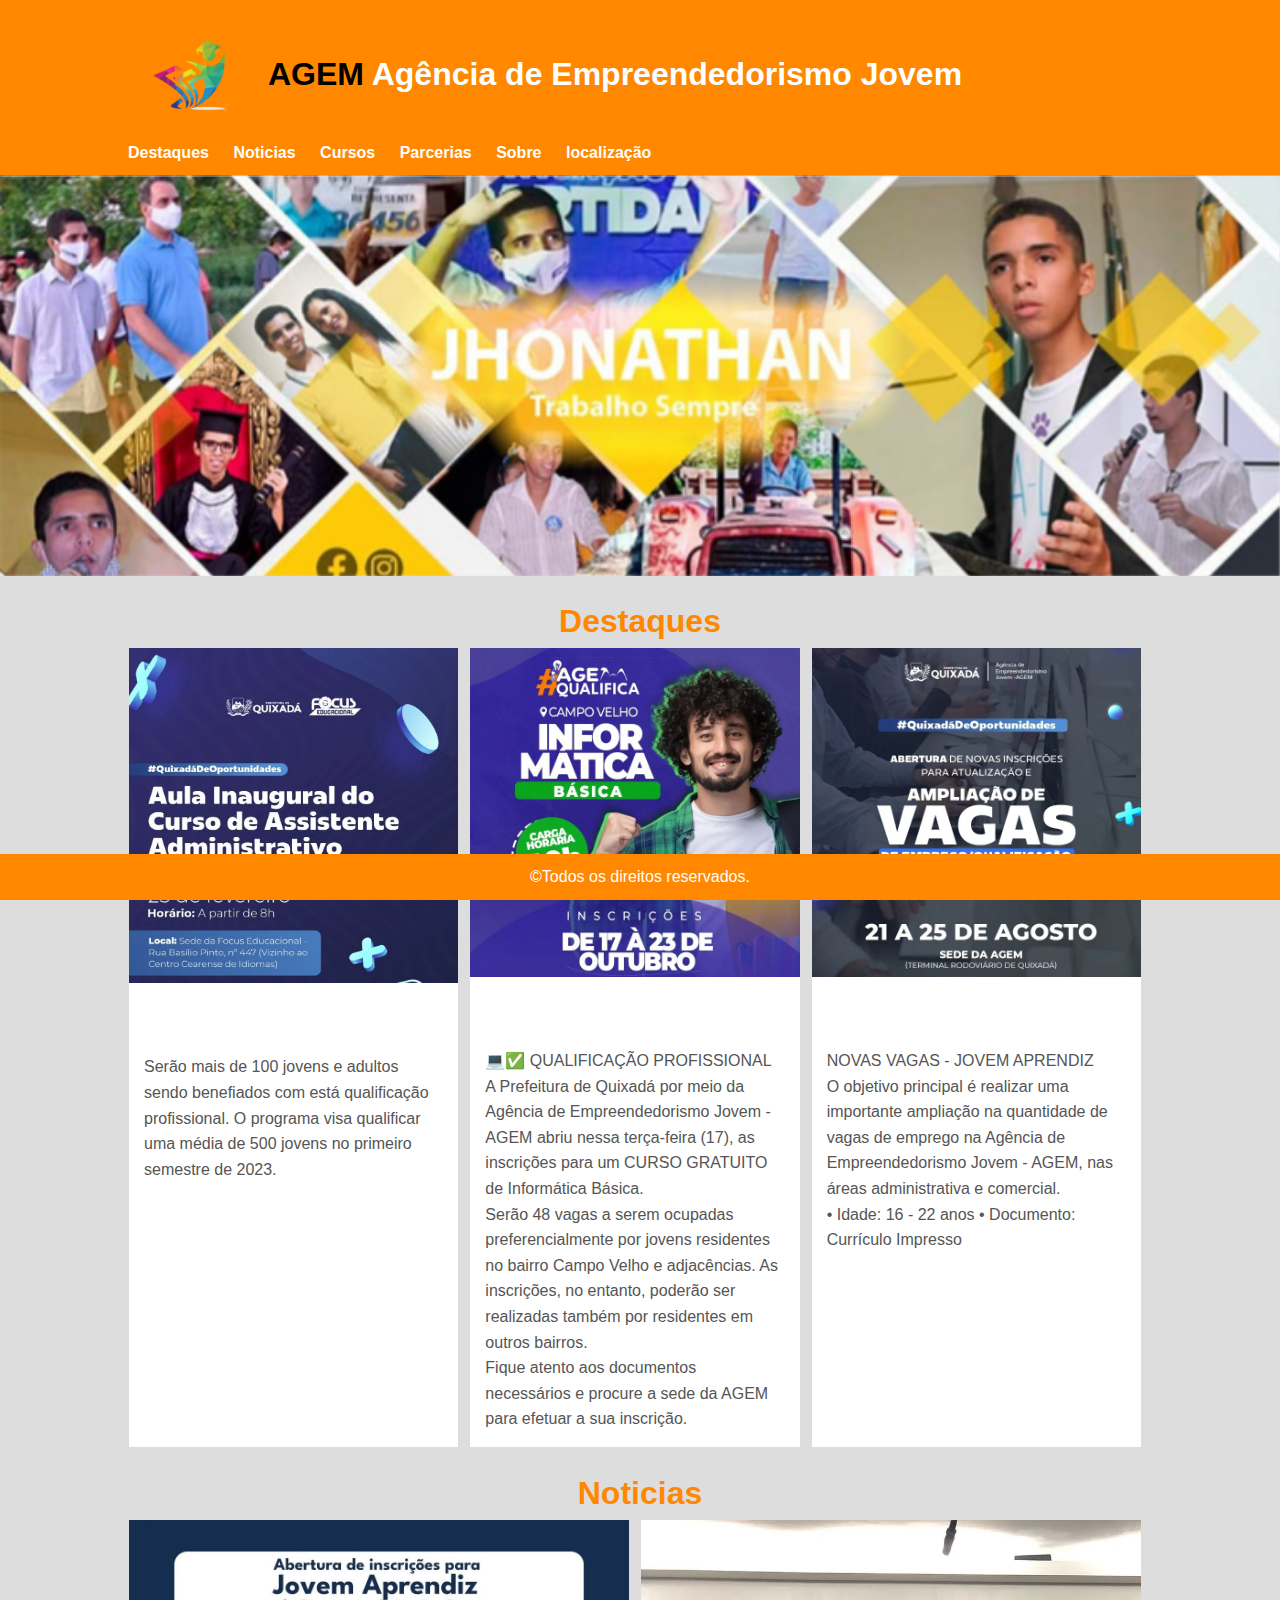
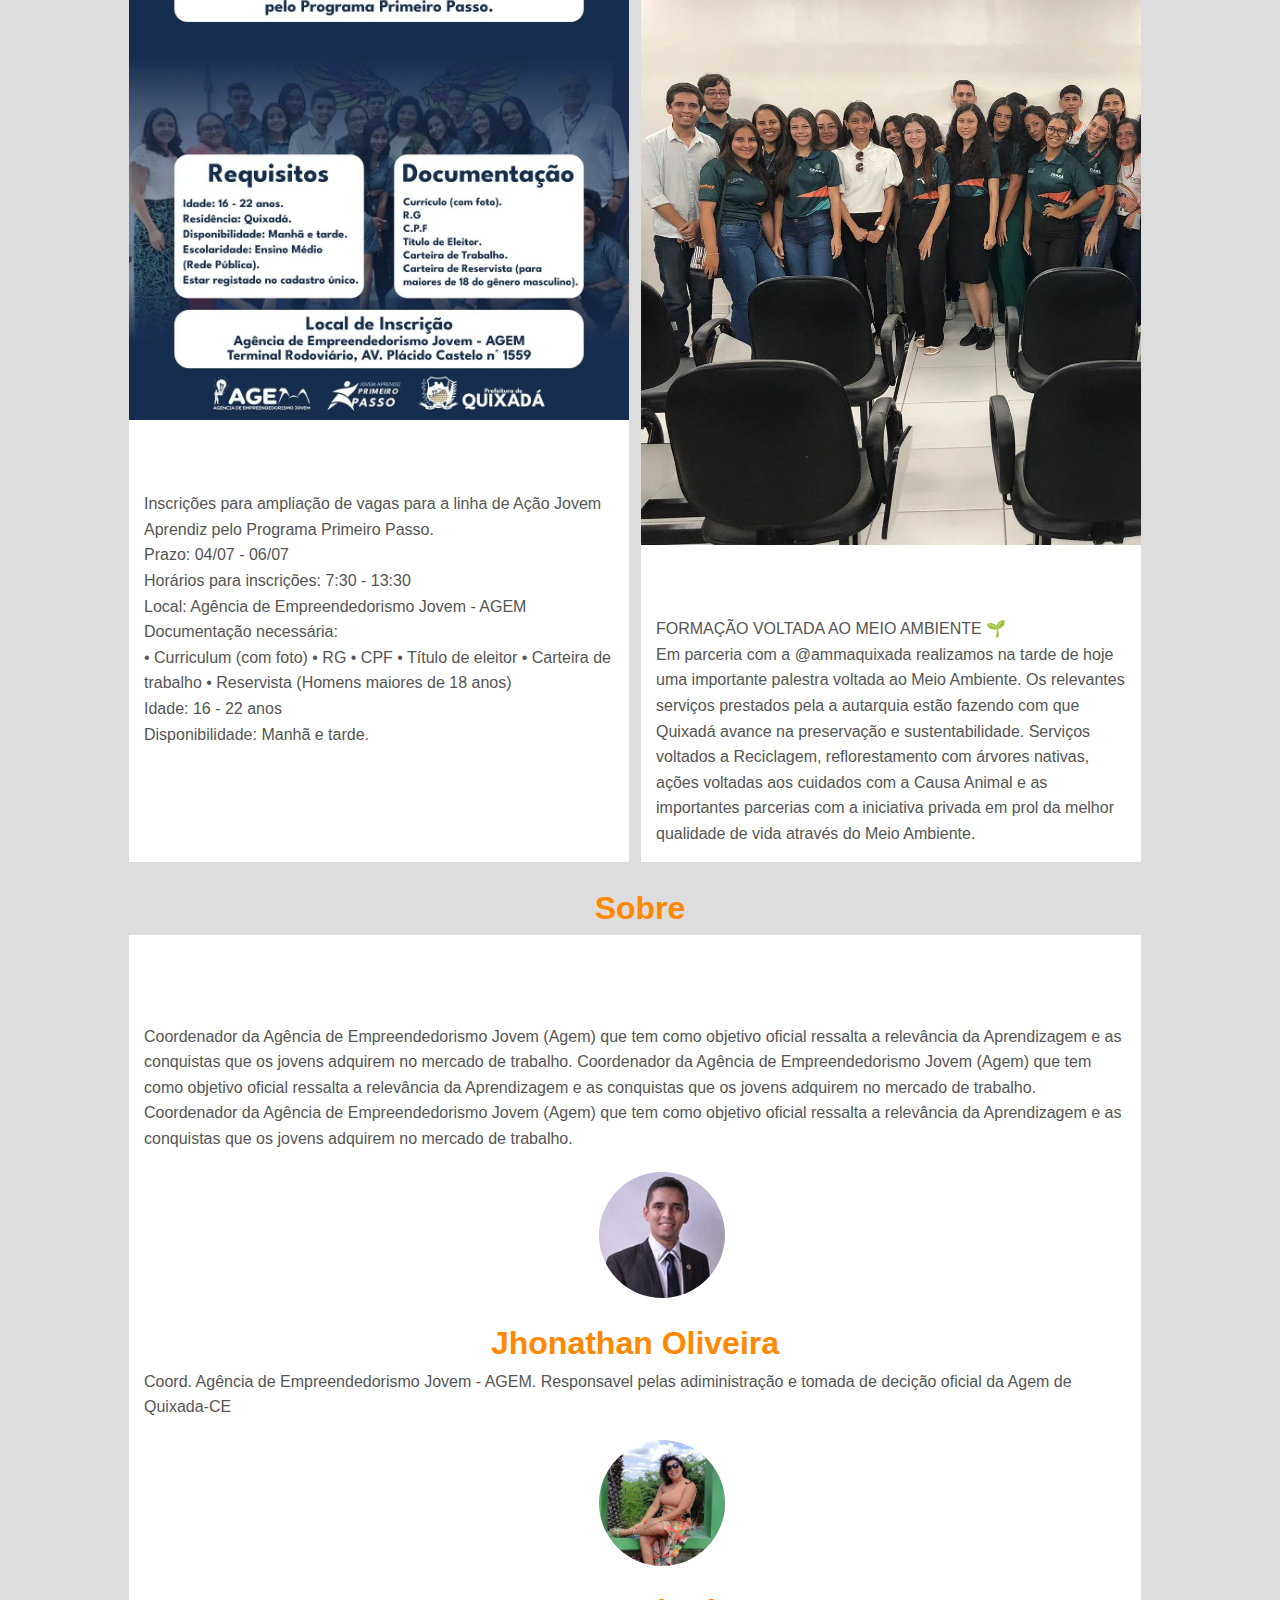
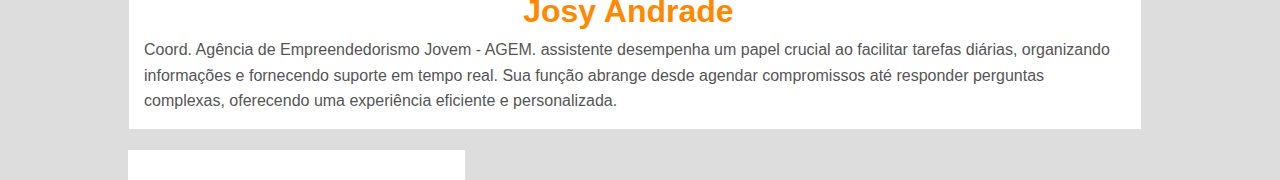
==== index.html @ a33ea531 "atualizando" ====
<!DOCTYPE html>
<html lang="pt-br">
  <head>
    <meta charset="UTF-8" />
    <meta name="viewport" content="width=device-width, initial-scale=1.0" />
    <link rel="stylesheet" href="./css/style.css" />
    <link
      rel="stylesheet"
      href="https://unpkg.com/swiper/swiper-bundle.min.css"
    />
    <title>AGEM Agência de Empreendedorismo Jovem</title>
  </head>
  <body>
    <header>
      <div class="container">
        <div class="logo">
          <img src="./img/logo.png" alt="Notícias Today Logo" />
          <h1><span>AGEM</span> Agência de Empreendedorismo Jovem</h1>
        </div>
        <nav>
          <ul>
            <li class="nav__item">
              <a href="#destaque" class="nav__link">Destaques</a>
            </li>
            <li><a href="#Noticias">Noticias</a></li>
            <li><a href="./cursos.html">Cursos</a></li>
            <li><a href="./parcerias.html">Parcerias</a></li>
            <li><a href="#sobre">Sobre</a></li>
            <li><a href="#">localização</a></li>
          </ul>
        </nav>
      </div>
    </header>

    <div class="swiper-container">
      <div class="swiper-wrapper">
        <div class="swiper-slide">
        <a href="#" ><img src="./img/slide1.png" alt="Slide 1" /> </a>
          <div class="slide-caption">
  
          </div>
        </div>
        <div class="swiper-slide">
          <a href="#" ><img src="./img/slide2.png" alt="Slide 2" /> </a>
          <div class="slide-caption">
      
          </div>
        </div>
        <div class="swiper-slide">
          <a href="#" ><img src="./img/slide3.png" alt="Slide 3" /> </a>
          <div class="slide-caption">
          
          </div>
        </div>
      </div>
      <!-- Adicione a navegação do Swiper -->
    </div>

    <div class="container">
      <h1 id="destaque" class="principal">Destaques</h1>
      <section id="main-content">
    
        <article  class="more-news">
          <a href="#"> <img src="./img/destaque.jfif" alt="More News 1" /></a>
          <div class="text">
            <h2>Mais Notícias 1</h2>
            <p> Serão mais de 100 jovens e adultos sendo benefiados com está qualificação profissional.
              O programa visa qualificar uma média de 500 jovens no primeiro semestre de 2023.

            </p>
          </div>
        </article>

        <article class="more-news">
          <a href="#">  <img src="./img/destaque2.jfif" alt="More News 2" /></a>
          <div class="text">
            <h2>Mais Notícias 2</h2>
            <p>💻✅ QUALIFICAÇÃO PROFISSIONAL
              <br>
              A Prefeitura de Quixadá por meio da Agência de Empreendedorismo Jovem - AGEM abriu nessa terça-feira (17), as inscrições para um CURSO GRATUITO de Informática Básica.
              <br>
              Serão 48 vagas a serem ocupadas preferencialmente por jovens residentes no bairro Campo Velho e adjacências. As inscrições, no entanto, poderão ser realizadas também por residentes em outros bairros.
              <br>
              Fique atento aos documentos necessários e procure a sede da AGEM para efetuar a sua inscrição.
          </div>
        </article>

        <article  class="more-news">
          <img src="./img/destaque3.jfif" alt="More News 1" />
          <div class="text">
            <h2>Mais Notícias 3</h2>
            <p>NOVAS VAGAS - JOVEM APRENDIZ
              <br>
              O objetivo principal é realizar uma importante ampliação na quantidade de vagas de emprego na Agência de Empreendedorismo Jovem - AGEM, nas áreas administrativa e comercial.
              <br>
              • Idade: 16 - 22 anos
              • Documento: Currículo Impresso
            </p>
          </div>
        </article>

      </section>

      <h1 id="Noticias" class="principal">Noticias</h1>
      <section id="main-content">
  
        <article  class="more-news">
          <a href="#"> <img src="./img/noticia1.jfif" alt="More News 1" /></a>
          <div class="text">
            <h2>Mais Notícias 1</h2>
            <p>
              Inscrições para ampliação de vagas para a linha de Ação Jovem Aprendiz pelo Programa Primeiro Passo.
              <br>
Prazo: 04/07 - 06/07
<br>
Horários para inscrições: 7:30 - 13:30
<br>
Local: Agência de Empreendedorismo Jovem - AGEM
<br>
Documentação necessária:
<br>
• Curriculum (com foto)
• RG
• CPF
• Título de eleitor
• Carteira de trabalho
• Reservista (Homens maiores de 18 anos)
<br>
Idade: 16 - 22 anos
<br>
Disponibilidade: Manhã e tarde.
            </p>
          </div>
        </article>

        <article  class="more-news">
          <a href="#"> <img src="./img/noticia2.jfif" alt="More News 1" /></a>
          <div class="text">
            <h2>Mais Notícias 1</h2>
            <p>
              FORMAÇÃO VOLTADA AO MEIO AMBIENTE 🌱
<br>
Em parceria com a @ammaquixada realizamos na tarde de hoje uma importante palestra voltada ao Meio Ambiente.
Os relevantes serviços prestados pela a autarquia estão fazendo com que Quixadá avance na preservação e sustentabilidade.
Serviços voltados a Reciclagem, reflorestamento com árvores nativas, <br>
ações voltadas aos cuidados com a Causa Animal e as importantes parcerias com a iniciativa 
privada em prol da melhor qualidade de vida através do Meio Ambiente.
            </p>
          </div>
        </article>

        </section>

        <h1 id="sobre" class="principal">Sobre</h1>
      
      <section id="main-content">
  
        <article  class="more-news">
          <a href=""> <img src="" alt="" /></a>
          <div class="text">
            <h2>Mais Notícias 1</h2>
            <p>
              Coordenador da Agência de Empreendedorismo Jovem (Agem) que tem como objetivo
              oficial ressalta a relevância da Aprendizagem e as conquistas que os jovens adquirem no mercado de trabalho. Coordenador da Agência de Empreendedorismo Jovem (Agem) que tem como objetivo
              oficial ressalta a relevância da Aprendizagem e as conquistas que os jovens adquirem no mercado de trabalho. Coordenador da Agência de Empreendedorismo Jovem (Agem) que tem como objetivo
              oficial ressalta a relevância da Aprendizagem e as conquistas que os jovens adquirem no mercado de trabalho.
            </p>
              <div class="perfil-foto-wrap">
                <div class="perfil-foto">
                  <img src="./img/funcionario.jpg" alt="Foto de perfil"/>
                  <h1 id="sobre" class="sobre nome">Jhonathan Oliveira</h1>
                  <p class="p"> Coord. Agência de Empreendedorismo Jovem - AGEM. Responsavel pelas adiministração e 
                    tomada de decição oficial da Agem de Quixada-CE
                  </p>
                    
                  <div class="perfil-foto-wrap">
                    <div class="perfil-foto">
                      <img src="./img/funcionario2.jpg" alt="Foto de perfil"/>
                      <h1 id="sobre" class="sobre nome">Josy Andrade</h1>
                      <p class="p"> 
                        Coord. Agência de Empreendedorismo Jovem - AGEM. assistente desempenha um papel crucial ao facilitar tarefas diárias, organizando informações e 
                        fornecendo suporte em tempo real. 
                        Sua função abrange desde agendar compromissos até responder perguntas complexas, oferecendo uma experiência 
                        eficiente e personalizada. 
                      </p>
                  <span class="online"></span>
                </div>
                <div class="perfil-notificacao">
                  <span class="icone icone-notificacao"></span>
                </div>
              </div>
            
          </div>
        </article>

        </section>
        
      <aside class="sidebar">
      </aside>
    </div>

    <footer>
      <div class="container">
        <p>&copy;Todos os direitos reservados.</span></p>
      </div>
    </footer>

    <script src="https://unpkg.com/swiper/swiper-bundle.min.js"></script>
    <script src="./js/script.js"></script>
  </body>
</html>
---- css/style.css ----
* {
    margin: 0;
    padding: 0;
}

body {
    overflow: visible;
    overflow-x: hidden;
    position: static;
    font-family: "Sans-serif", sans-serif;
    font-size: 16px;
    line-height: 1.6;
    color: #ffffff;  
    background-color: #dddddd;
}

.container {
    width: 80%;
    margin: 0 auto;
    transition: 1s;
}

header {
    position: static;
    background-color: #ff8800;
    color: #ffffff;
    padding: 10px 0;
    transition: 1s;
}

.logo {
    display: flex;
    align-items: center;
}

.logo img {
    height: 130px;
    margin-right: 10px;
}

span{
    color: #000000;
}

.nav__link{
    transition: 1s;
}

nav ul {
    list-style-type: none;
    margin: 0;
    padding: 0;
    cursor: pointer;
}

nav ul li {
    display: inline;
    margin-right: 20px;
}

nav a {
    color: #ffffff;
    text-decoration: none;
    font-weight: bold;
}

.swiper-container {
    width: 100%;
    height: 400px;
    margin-bottom: 20px;
    transition: 1s;
}

.swiper-slide img {
    width: 100%;
    height: 100%;
    object-fit: cover;
    transition: 1s;
}

.slide-caption {
    position: absolute;
    top: 50%;
    left: 50%;
    transform: translate(-50%, -50%);
    text-align: center;
    color: #ffffff;
    transition: 1s;
}

.swiper-pagination {
    position: static;
} 

.principal{
    color: #ff8800;
    text-align: center;
}

a {
    transition: color 0.3s ease-in-out;
}

a:hover {
    color: #1a1a1a; /* Ou a cor desejada */
}

#main-content {
    display: flex;
    flex-wrap: wrap;
    transition: 1s;
}

.featured, .news, .more-news {
    flex: 1;
    margin: 0 10px 20px 0;
    border: 1px solid #ddd;
    overflow: hidden;
    background-color: #ffffff;
}

.featured img, .news img, .more-news img {
    max-width: 100%;
    height: auto;
}

.text {
    padding: 15px;
}
.perfil-foto-wrap {
    display: flex;
    justify-content: space-between;
}
.perfil-foto img {
    display: flex;
    margin-left: 435px;
    width: 126px;
    height: 126px;
    margin-top: 0px;
    padding: 20px;
    border: 4px solid var(--fundo-card);
    border-radius: 50%;
}

.perfil-notificacao {
    width: 32px;
    height: 32px;
    border-radius: 50%;
    transition: 0.25s ease;
    cursor: pointer;
}

.sidebar {
    width: 30%;
    background-color: #ffffff;
    padding: 15px;
    transition: 1s;
}

.p{
    text-align: left;
}
.sobre{
    color: #ff8800;
    text-align: center;
}

footer {
    background-color: #ff8800;
    color: #ffffff;
    text-align: center;
    padding: 10px 0;
    position: fixed;
    bottom: 0;
    width: 100%;
}

/* Estilos adicionais para a parte adicional de notícias */
.more-news h2 {
    font-size: 1.5em;
    margin-bottom: 10px;
}

.more-news p {
    font-size: 1em;
    color: #555;
}

/* Adicione regras de mídia para responsividade geral */
@media only screen and (max-width: 768px) {
    .container {
    width: 90%;
    transition: 1s;
    }

    header {
    padding: 10px;
    transition: 1s;
    }

    h1{
    font-size: 30px;
    }

    .swiper-container {
    height: 300px;
    transition: 1s;
    }

    .swiper-slide img {
    height: 100%;
    transition: 1s;
    }

    .perfil-foto img {
        margin-left: 223px;
    }
    
    .sobre-nome{
        font-size: 25px;
    }
    
    .slide-caption {
    top: 70%;
    transition: 1s;
    }

    #main-content {
    flex-direction: column;
    transition: 1s;
    }

    .more-news, .featured, .news {
    margin-right: 0;
    transition: 1s;
    }

    .sidebar {
    width: 100%;
    transition: 1s;
    }
    footer {
        width: 768px;
    }
    
}

@media only screen and (max-width: 508px) {

    h1{
    font-size: 20px;
    }

    .swiper-container {
    height: 300px;
    transition: 1s;
    }

    .swiper-slide img {
    height: 100%;
    transition: 1s;
    }

    .perfil-foto img {
        margin-left: 113px;
    }
    
    .sobre-nome{
        font-size: 25px;
    }
    footer {
        width: 508px;
    }
    
    
}

  /* Adicione regras de mídia específicas para telas de iPhone */
@media only screen and (max-width: 375px) {
    /* Pode ajustar os estilos conforme necessário para telas de iPhone */
    .container {
    width: 100%;
    transition: 1s;
    }

    .swiper-container {
    height: 200px;
    transition: 1s;
    }


    .h1{
        font-size: 20px;
    }
    .swiper-slide img {
    height: 100%;
    transition: 1s;
    }

    .slide-caption {
    top: 60%;
    transition: 1s;
    }

    footer {
        width: 375px;
    }
    
    
}
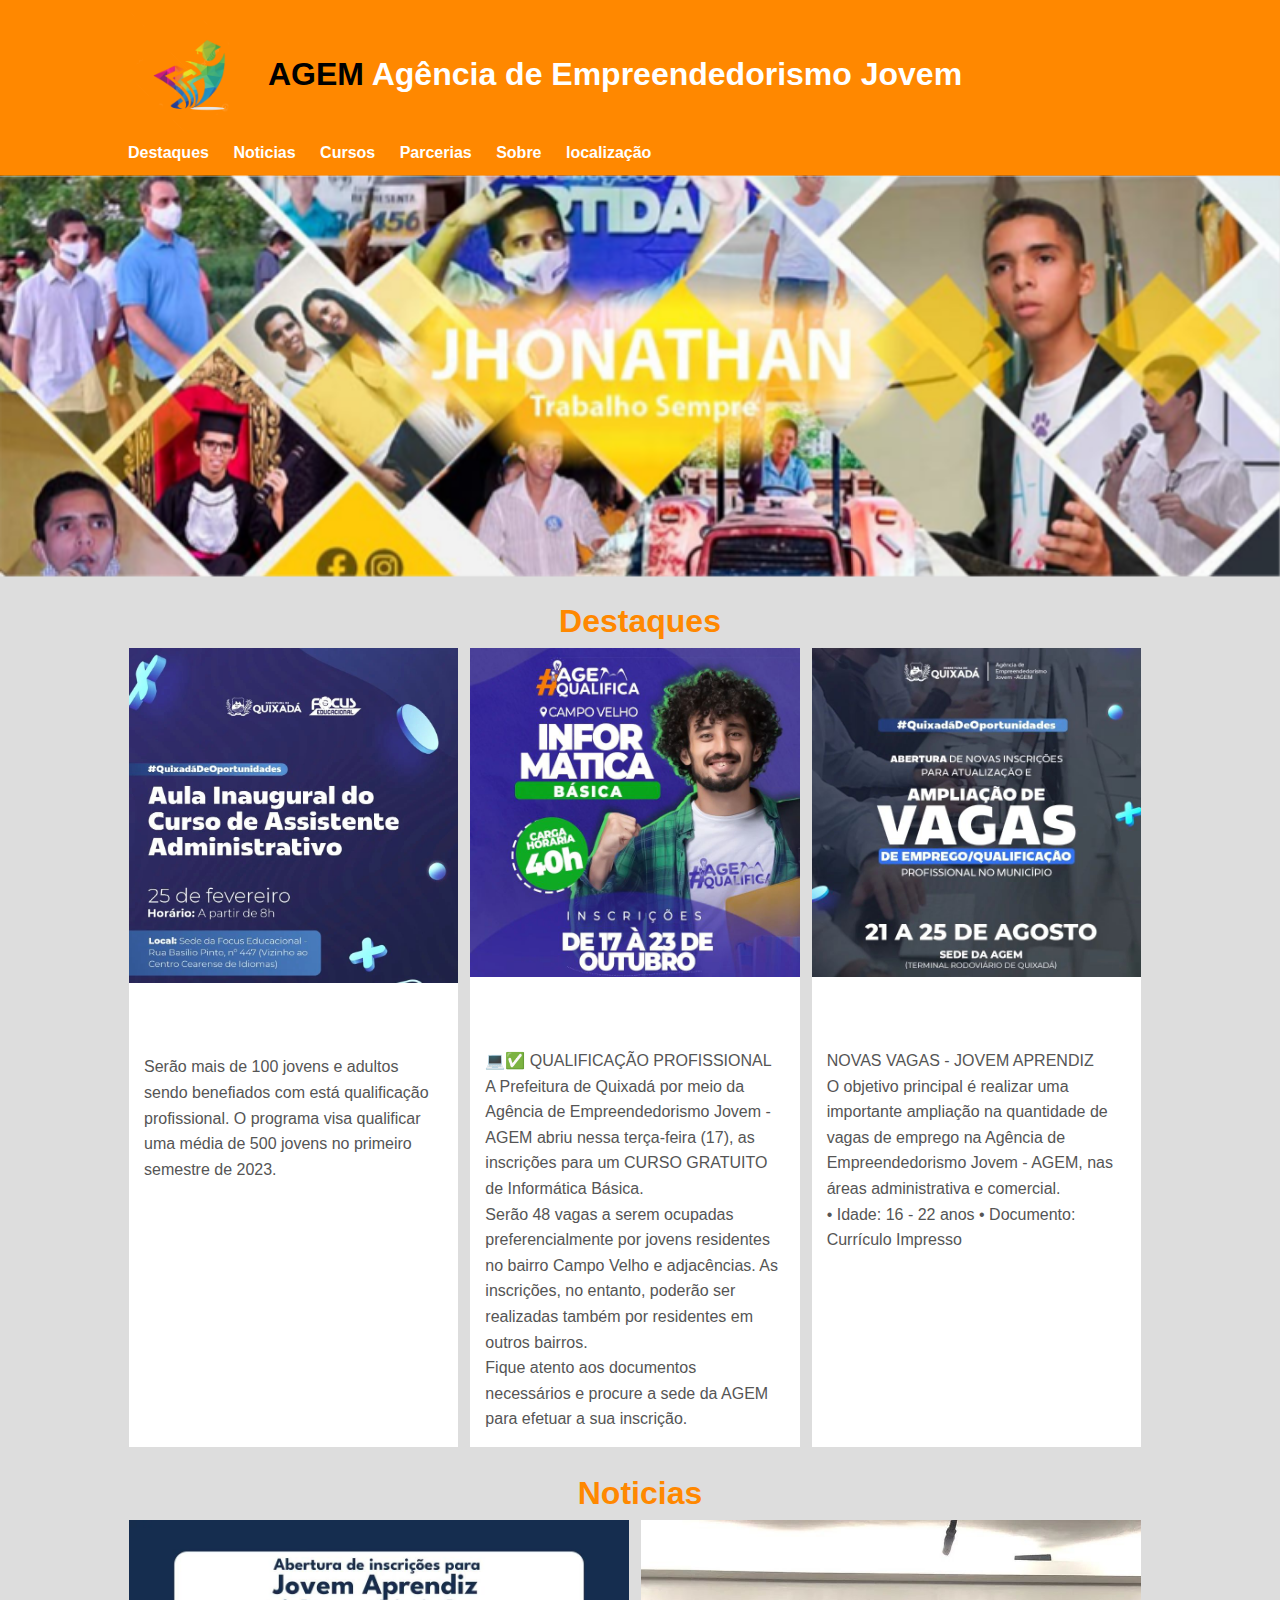
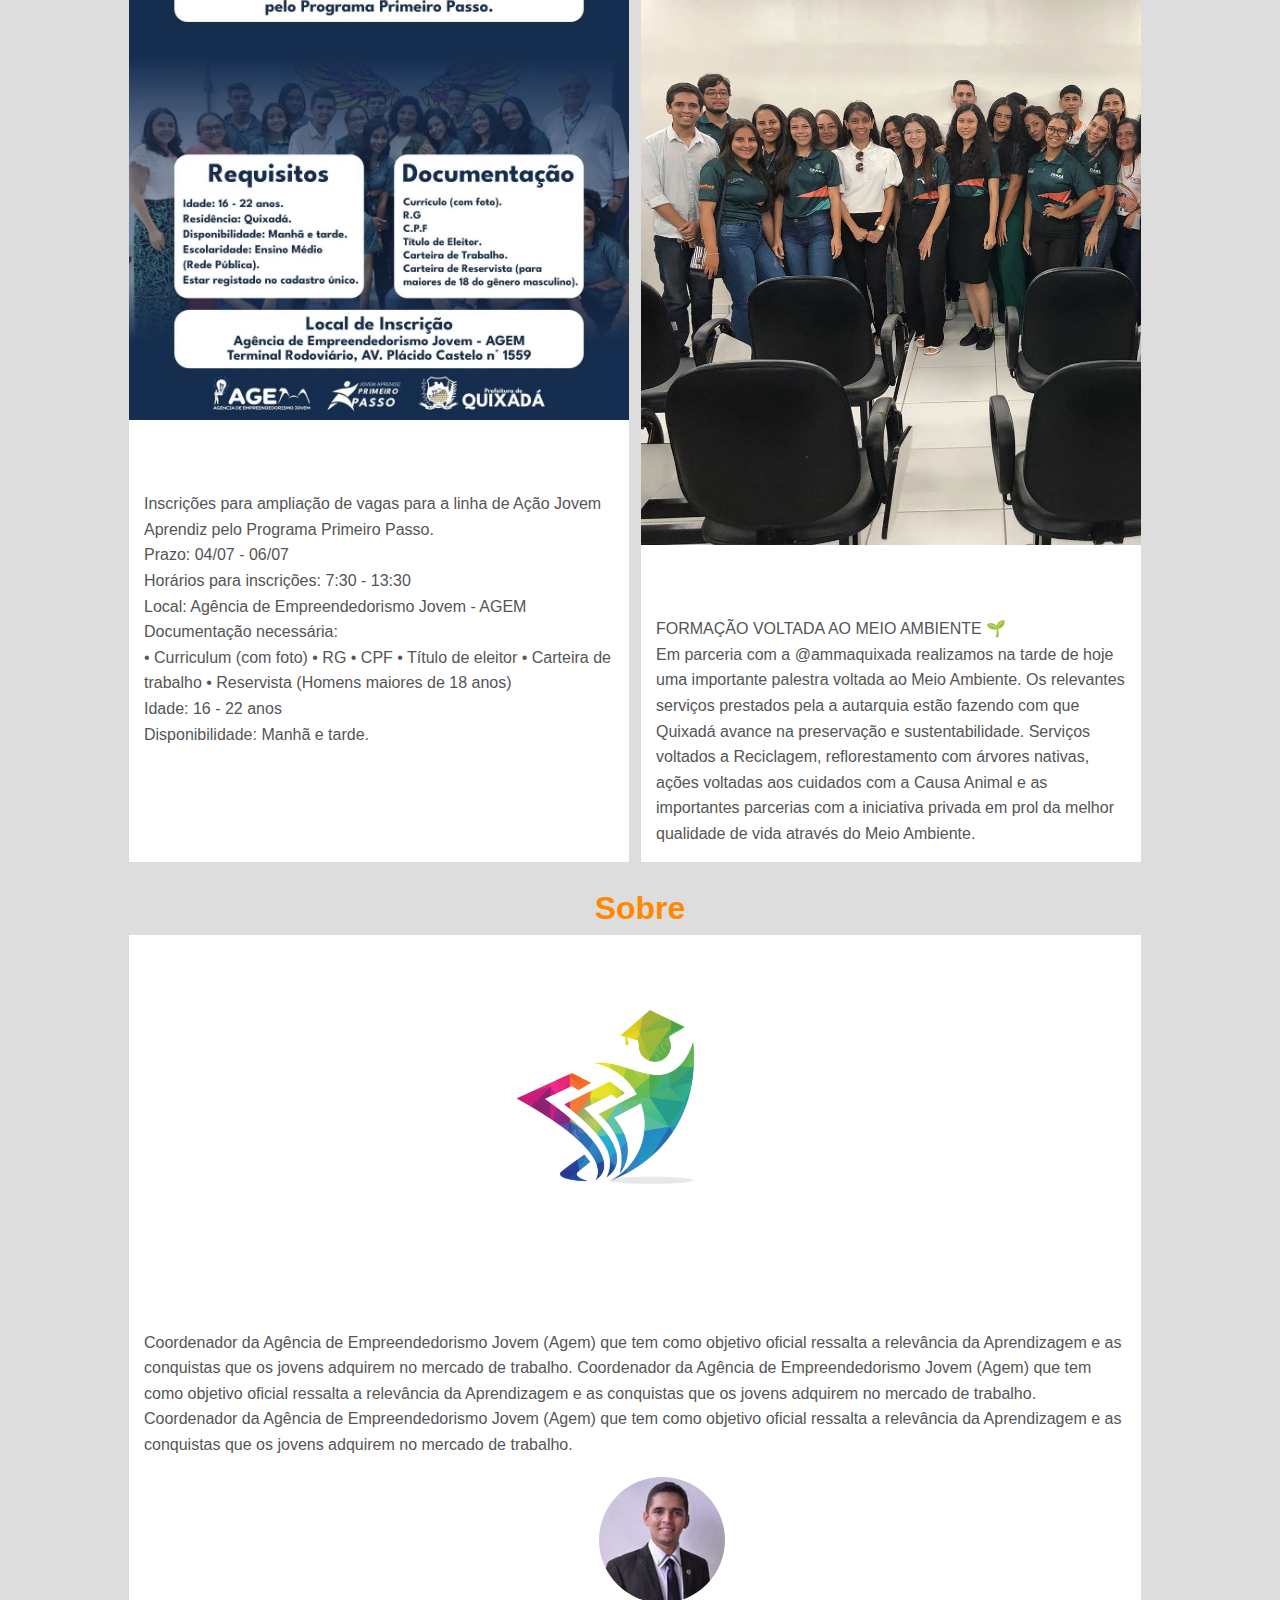
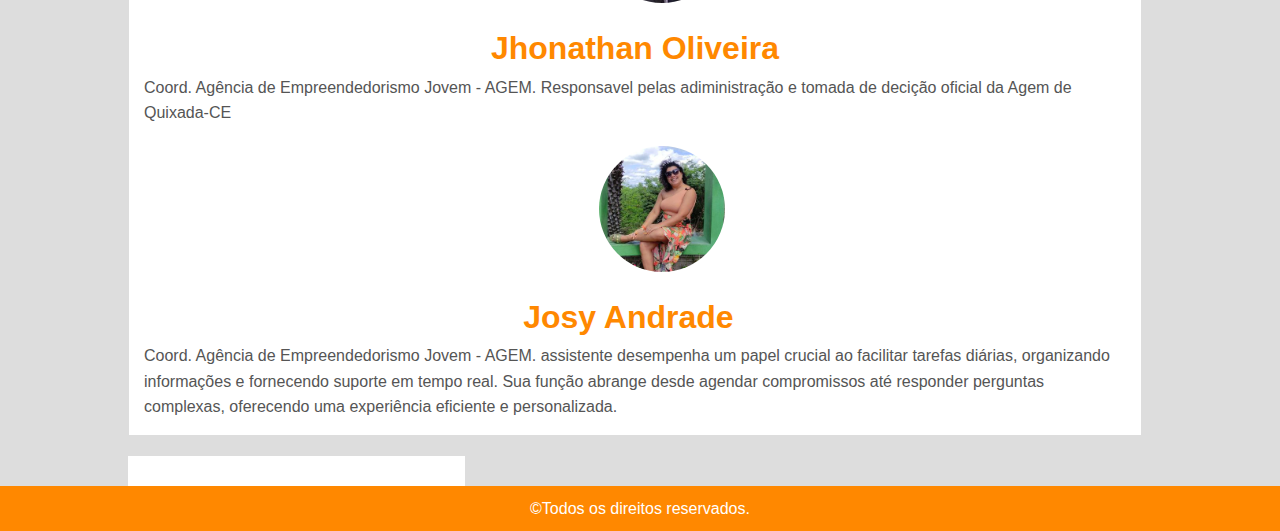
==== commit 19c0cc9f: "atualizando" ====
--- a/index.html
+++ b/index.html
@@ -156,7 +156,7 @@
       <section id="main-content">
   
         <article  class="more-news">
-          <a href=""> <img src="" alt="" /></a>
+          <a class=""> <img class="logo2" src="./img/logo.png" /></a>
           <div class="text">
             <h2>Mais Notícias 1</h2>
             <p>
--- a/css/style.css
+++ b/css/style.css
@@ -4,9 +4,8 @@
 }
 
 body {
-    overflow: visible;
+    position: static;
     overflow-x: hidden;
-    position: static;
     font-family: "Sans-serif", sans-serif;
     font-size: 16px;
     line-height: 1.6;
@@ -38,6 +37,11 @@
     margin-right: 10px;
 }
 
+.logo2{
+    position: relative;
+    width:32%;
+    left: 32%;
+}
 span{
     color: #000000;
 }
@@ -65,6 +69,7 @@
 }
 
 .swiper-container {
+    background-position: fixed;
     width: 100%;
     height: 400px;
     margin-bottom: 20px;
@@ -79,7 +84,7 @@
 }
 
 .slide-caption {
-    position: absolute;
+
     top: 50%;
     left: 50%;
     transform: translate(-50%, -50%);
@@ -89,7 +94,7 @@
 }
 
 .swiper-pagination {
-    position: static;
+    position: relative;
 } 
 
 .principal{
@@ -170,7 +175,7 @@
     color: #ffffff;
     text-align: center;
     padding: 10px 0;
-    position: fixed;
+    position: relative;
     bottom: 0;
     width: 100%;
 }
@@ -188,6 +193,9 @@
 
 /* Adicione regras de mídia para responsividade geral */
 @media only screen and (max-width: 768px) {
+    .boby{
+        position: static;
+    }
     .container {
     width: 90%;
     transition: 1s;
@@ -202,6 +210,9 @@
     font-size: 30px;
     }
 
+    .logo2{
+        width:50%;
+    }
     .swiper-container {
     height: 300px;
     transition: 1s;
@@ -240,17 +251,19 @@
     transition: 1s;
     }
     footer {
-        width: 768px;
+        width: 100%;
     }
     
 }
 
 @media only screen and (max-width: 508px) {
 
+    body{
+        position: static;
+    }
     h1{
     font-size: 20px;
     }
-
     .swiper-container {
     height: 300px;
     transition: 1s;
@@ -261,6 +274,11 @@
     transition: 1s;
     }
 
+    .logo2{
+        width:50%;
+        left: 26%;
+
+    }
     .perfil-foto img {
         margin-left: 113px;
     }
@@ -268,16 +286,16 @@
     .sobre-nome{
         font-size: 25px;
     }
-    footer {
-        width: 508px;
-    }
-    
     
 }
 
   /* Adicione regras de mídia específicas para telas de iPhone */
 @media only screen and (max-width: 375px) {
     /* Pode ajustar os estilos conforme necessário para telas de iPhone */
+
+    body{
+        position: static;
+    }
     .container {
     width: 100%;
     transition: 1s;
@@ -288,7 +306,6 @@
     transition: 1s;
     }
 
-
     .h1{
         font-size: 20px;
     }
@@ -296,15 +313,14 @@
     height: 100%;
     transition: 1s;
     }
+    .perfil-foto img {
+        position: relative;
+        align-items: center;
+    }
 
     .slide-caption {
     top: 60%;
     transition: 1s;
     }
-
-    footer {
-        width: 375px;
-    }
-    
     
 }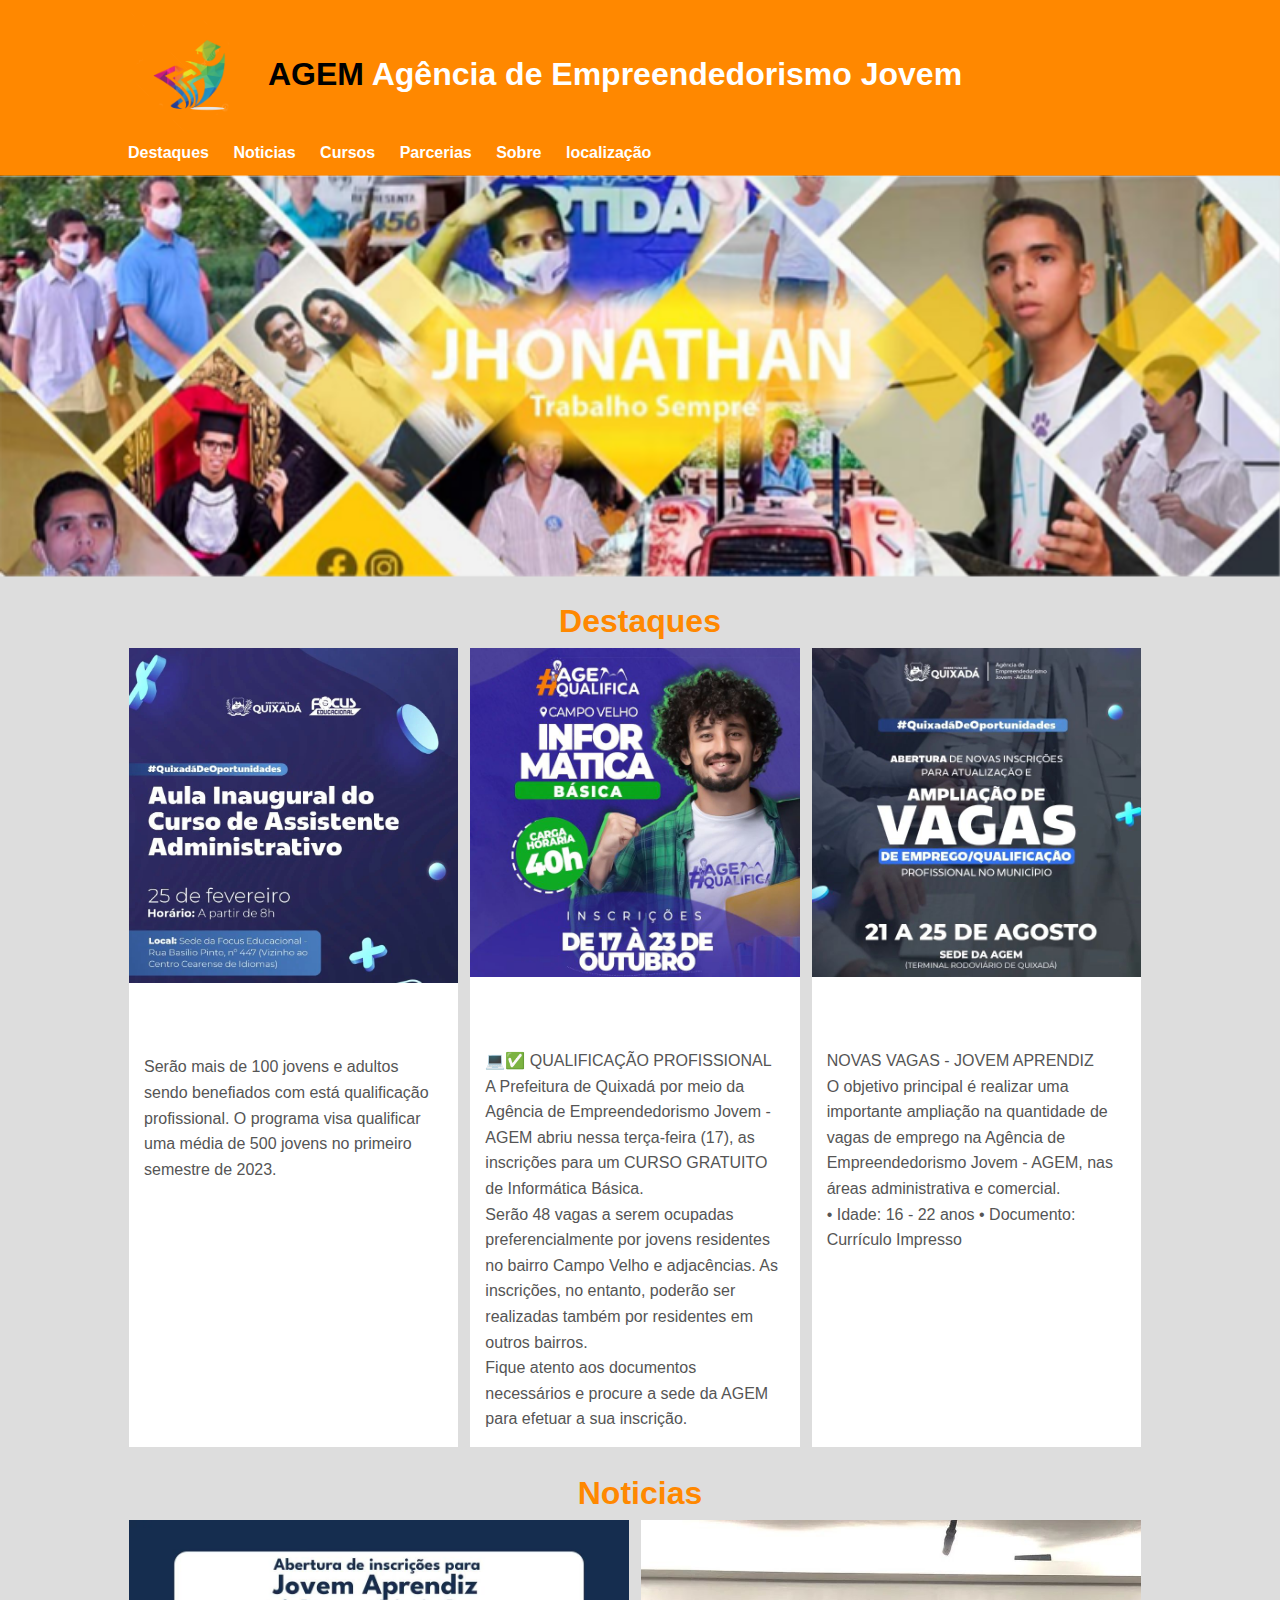
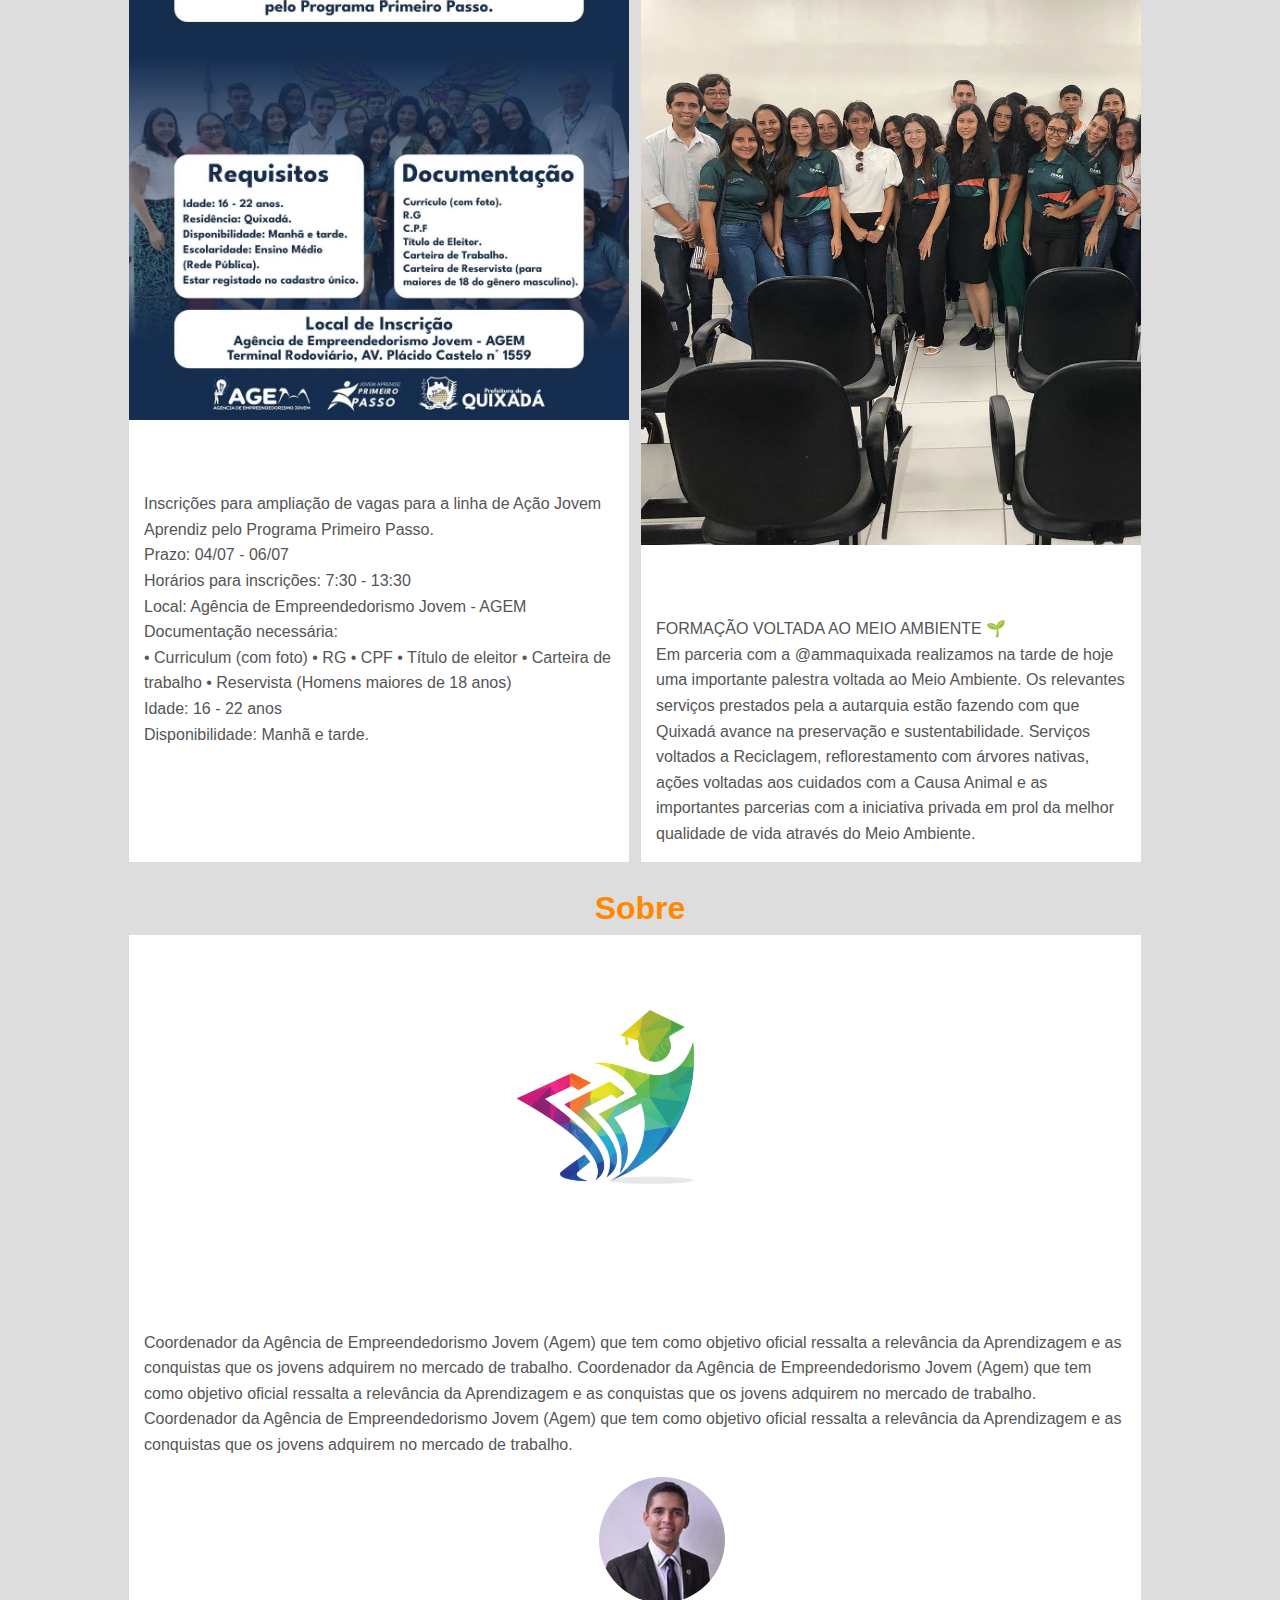
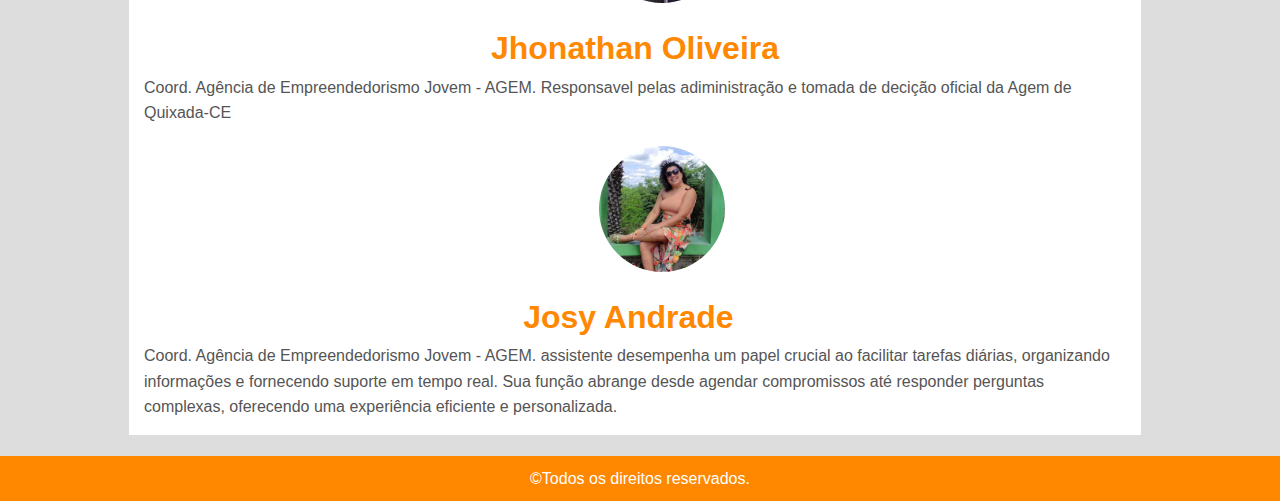
==== commit e009a472: "atualizando" ====
--- a/index.html
+++ b/index.html
@@ -194,9 +194,7 @@
         </article>
 
         </section>
-        
-      <aside class="sidebar">
-      </aside>
+    
     </div>
 
     <footer>
--- a/css/style.css
+++ b/css/style.css
@@ -212,6 +212,7 @@
 
     .logo2{
         width:50%;
+        left: 32%;
     }
     .swiper-container {
     height: 300px;
@@ -274,11 +275,6 @@
     transition: 1s;
     }
 
-    .logo2{
-        width:50%;
-        left: 26%;
-
-    }
     .perfil-foto img {
         margin-left: 113px;
     }
@@ -313,10 +309,6 @@
     height: 100%;
     transition: 1s;
     }
-    .perfil-foto img {
-        position: relative;
-        align-items: center;
-    }
 
     .slide-caption {
     top: 60%;
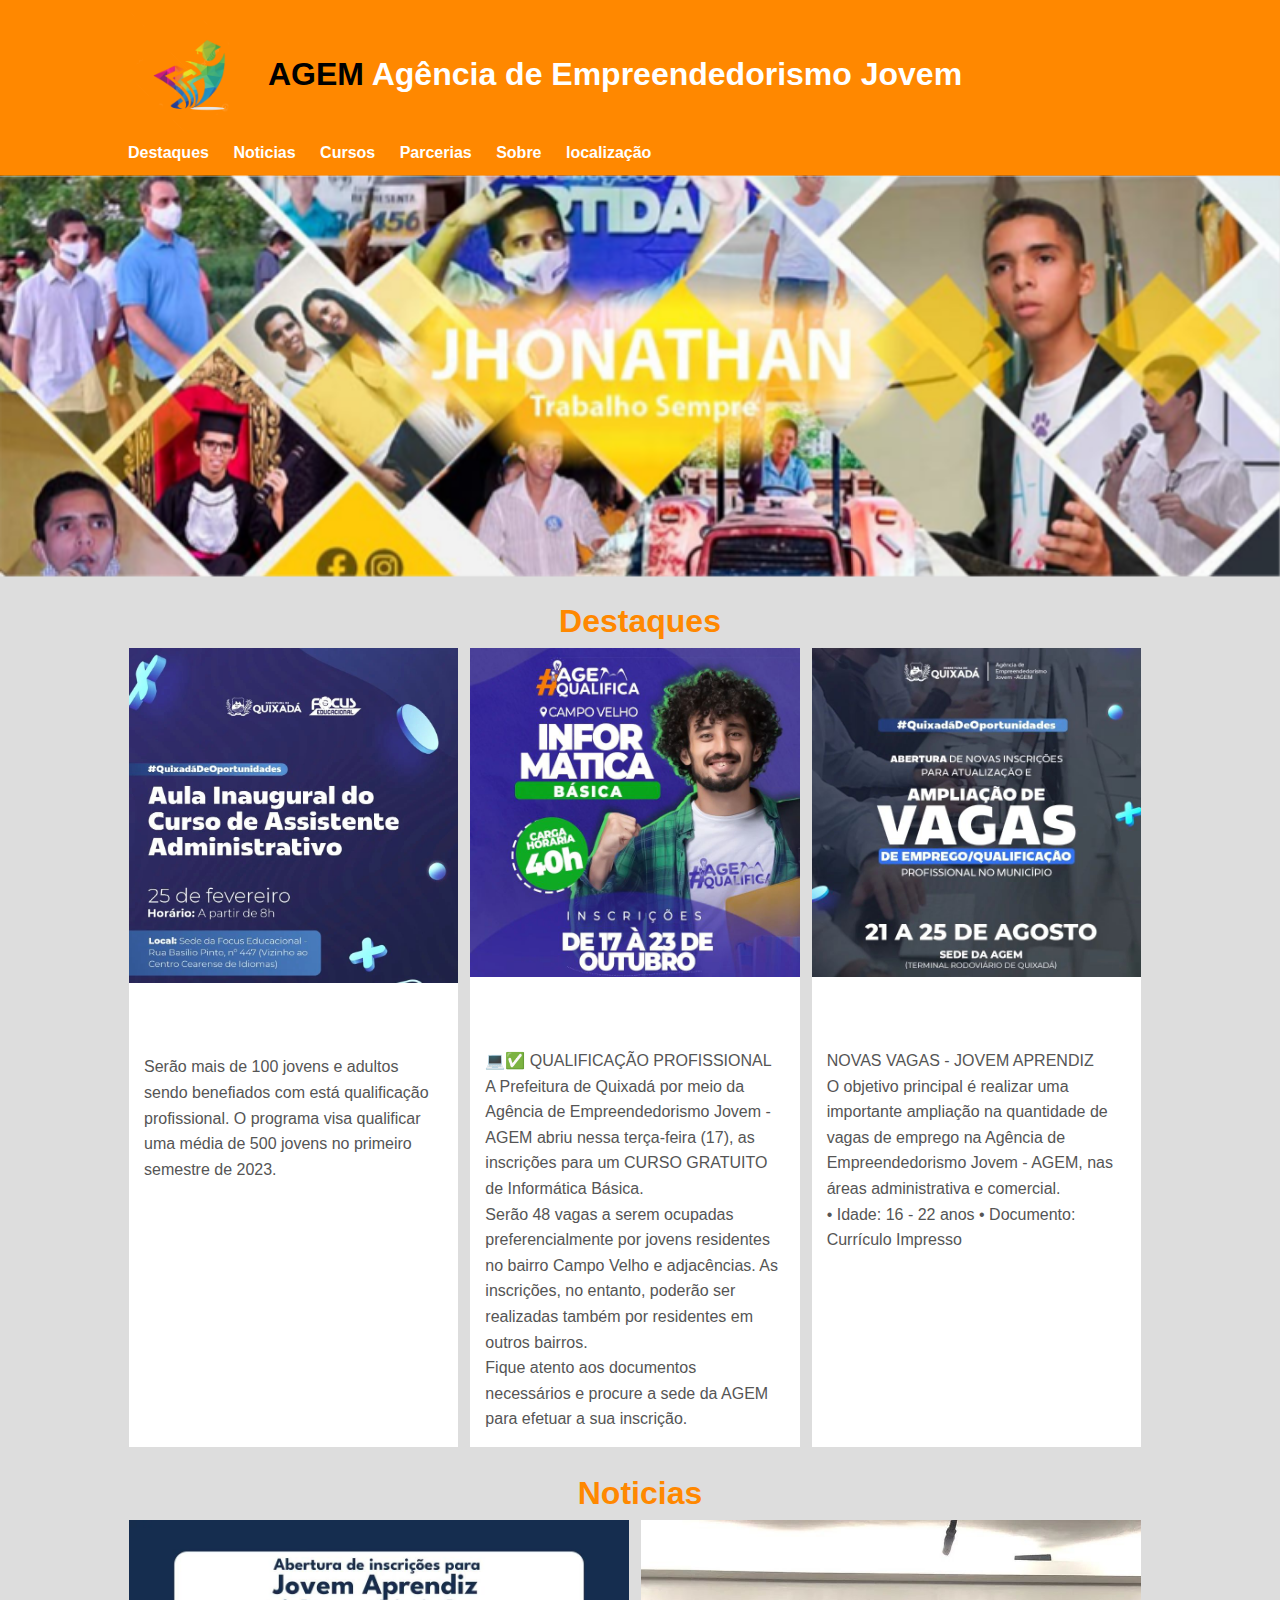
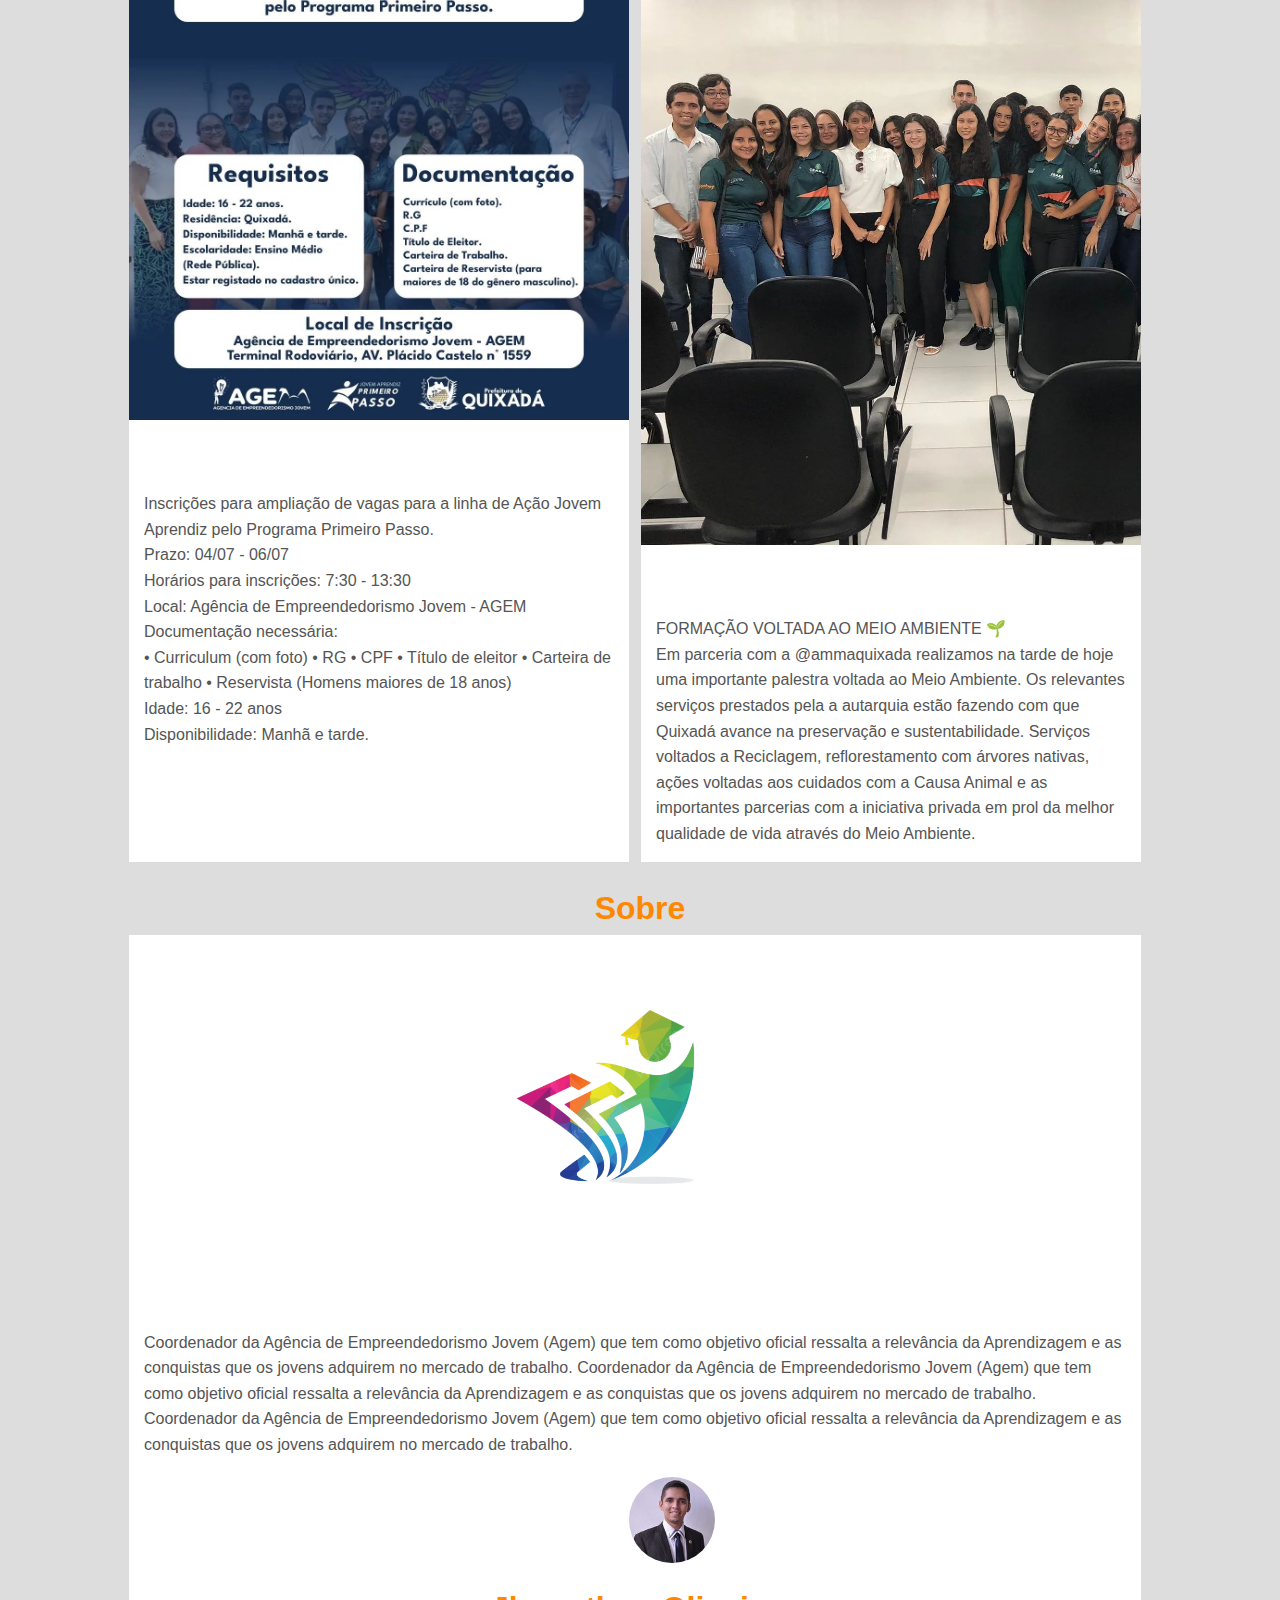
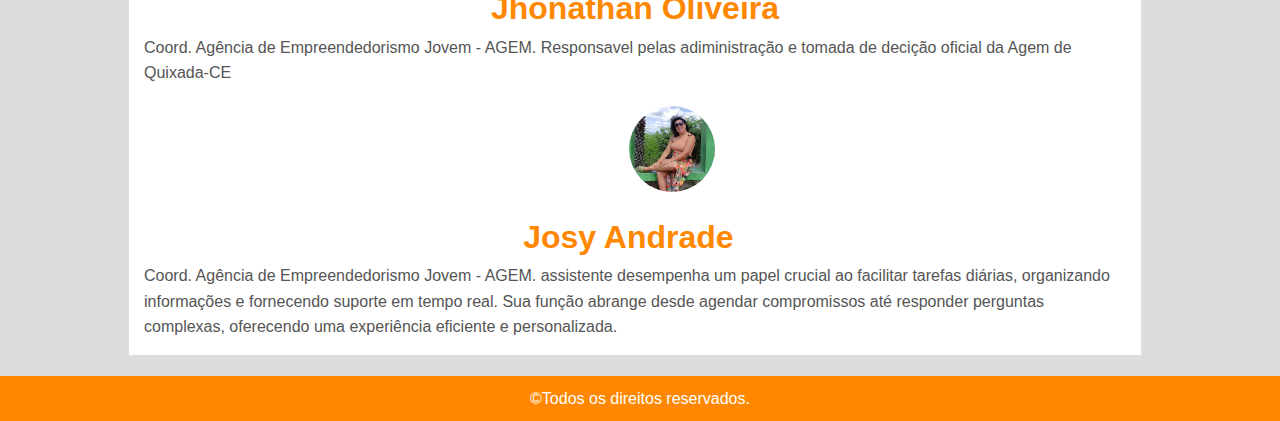
==== commit ce3887b2: "atualizando" ====
--- a/index.html
+++ b/index.html
@@ -167,15 +167,15 @@
             </p>
               <div class="perfil-foto-wrap">
                 <div class="perfil-foto">
-                  <img src="./img/funcionario.jpg" alt="Foto de perfil"/>
-                  <h1 id="sobre" class="sobre nome">Jhonathan Oliveira</h1>
+                  <a href="https://www.instagram.com/jhonathan_oliveira.oficial/"> <img src="./img/funcionario.jpg" alt="Foto de perfil"/></a>
+                  <h1 id="sobre" class="sobre nome">Jhonathan Oliveira</h1></a>
                   <p class="p"> Coord. Agência de Empreendedorismo Jovem - AGEM. Responsavel pelas adiministração e 
                     tomada de decição oficial da Agem de Quixada-CE
                   </p>
                     
                   <div class="perfil-foto-wrap">
                     <div class="perfil-foto">
-                      <img src="./img/funcionario2.jpg" alt="Foto de perfil"/>
+                      <a href=""><img src="./img/funcionario2.jpg" alt="Foto de perfil"/></a>
                       <h1 id="sobre" class="sobre nome">Josy Andrade</h1>
                       <p class="p"> 
                         Coord. Agência de Empreendedorismo Jovem - AGEM. assistente desempenha um papel crucial ao facilitar tarefas diárias, organizando informações e 
--- a/css/style.css
+++ b/css/style.css
@@ -1,6 +1,11 @@
 * {
     margin: 0;
     padding: 0;
+    box-sizing: border-box;
+}
+
+html {
+        scroll-behavior: smooth;
 }
 
 body {
@@ -14,9 +19,9 @@
 }
 
 .container {
+    position: sticky;
     width: 80%;
     margin: 0 auto;
-    transition: 1s;
 }
 
 header {
@@ -24,7 +29,6 @@
     background-color: #ff8800;
     color: #ffffff;
     padding: 10px 0;
-    transition: 1s;
 }
 
 .logo {
@@ -69,34 +73,38 @@
 }
 
 .swiper-container {
+    display: flex;
     background-position: fixed;
     width: 100%;
     height: 400px;
     margin-bottom: 20px;
-    transition: 1s;
-}
+    cursor: pointer;
+}
+
 
 .swiper-slide img {
     width: 100%;
     height: 100%;
     object-fit: cover;
-    transition: 1s;
 }
 
 .slide-caption {
-
     top: 50%;
     left: 50%;
     transform: translate(-50%, -50%);
     text-align: center;
     color: #ffffff;
-    transition: 1s;
 }
 
 .swiper-pagination {
     position: relative;
 } 
 
+.slide2{
+    display: none;
+}
+
+
 .principal{
     color: #ff8800;
     text-align: center;
@@ -113,7 +121,6 @@
 #main-content {
     display: flex;
     flex-wrap: wrap;
-    transition: 1s;
 }
 
 .featured, .news, .more-news {
@@ -138,13 +145,14 @@
 }
 .perfil-foto img {
     display: flex;
-    margin-left: 435px;
+    margin-left: 465px;
     width: 126px;
     height: 126px;
     margin-top: 0px;
     padding: 20px;
     border: 4px solid var(--fundo-card);
     border-radius: 50%;
+    cursor: pointer;
 }
 
 .perfil-notificacao {
@@ -194,16 +202,13 @@
 /* Adicione regras de mídia para responsividade geral */
 @media only screen and (max-width: 768px) {
     .boby{
-        position: static;
+    position: static;
     }
     .container {
     width: 90%;
-    transition: 1s;
-    }
-
+    }
     header {
     padding: 10px;
-    transition: 1s;
     }
 
     h1{
@@ -211,18 +216,17 @@
     }
 
     .logo2{
-        width:50%;
-        left: 32%;
+    width:50%;
+    left: 30%;
     }
     .swiper-container {
     height: 300px;
-    transition: 1s;
     }
 
     .swiper-slide img {
     height: 100%;
-    transition: 1s;
-    }
+    }
+
 
     .perfil-foto img {
         margin-left: 223px;
@@ -234,22 +238,18 @@
     
     .slide-caption {
     top: 70%;
-    transition: 1s;
     }
 
     #main-content {
     flex-direction: column;
-    transition: 1s;
     }
 
     .more-news, .featured, .news {
     margin-right: 0;
-    transition: 1s;
     }
 
     .sidebar {
     width: 100%;
-    transition: 1s;
     }
     footer {
         width: 100%;
@@ -267,12 +267,11 @@
     }
     .swiper-container {
     height: 300px;
-    transition: 1s;
+    
     }
 
     .swiper-slide img {
     height: 100%;
-    transition: 1s;
     }
 
     .perfil-foto img {
@@ -294,25 +293,21 @@
     }
     .container {
     width: 100%;
-    transition: 1s;
     }
 
     .swiper-container {
     height: 200px;
-    transition: 1s;
     }
 
     .h1{
         font-size: 20px;
     }
     .swiper-slide img {
-    height: 100%;
-    transition: 1s;
-    }
+        height: 100%;
+        }
 
     .slide-caption {
     top: 60%;
-    transition: 1s;
     }
     
 }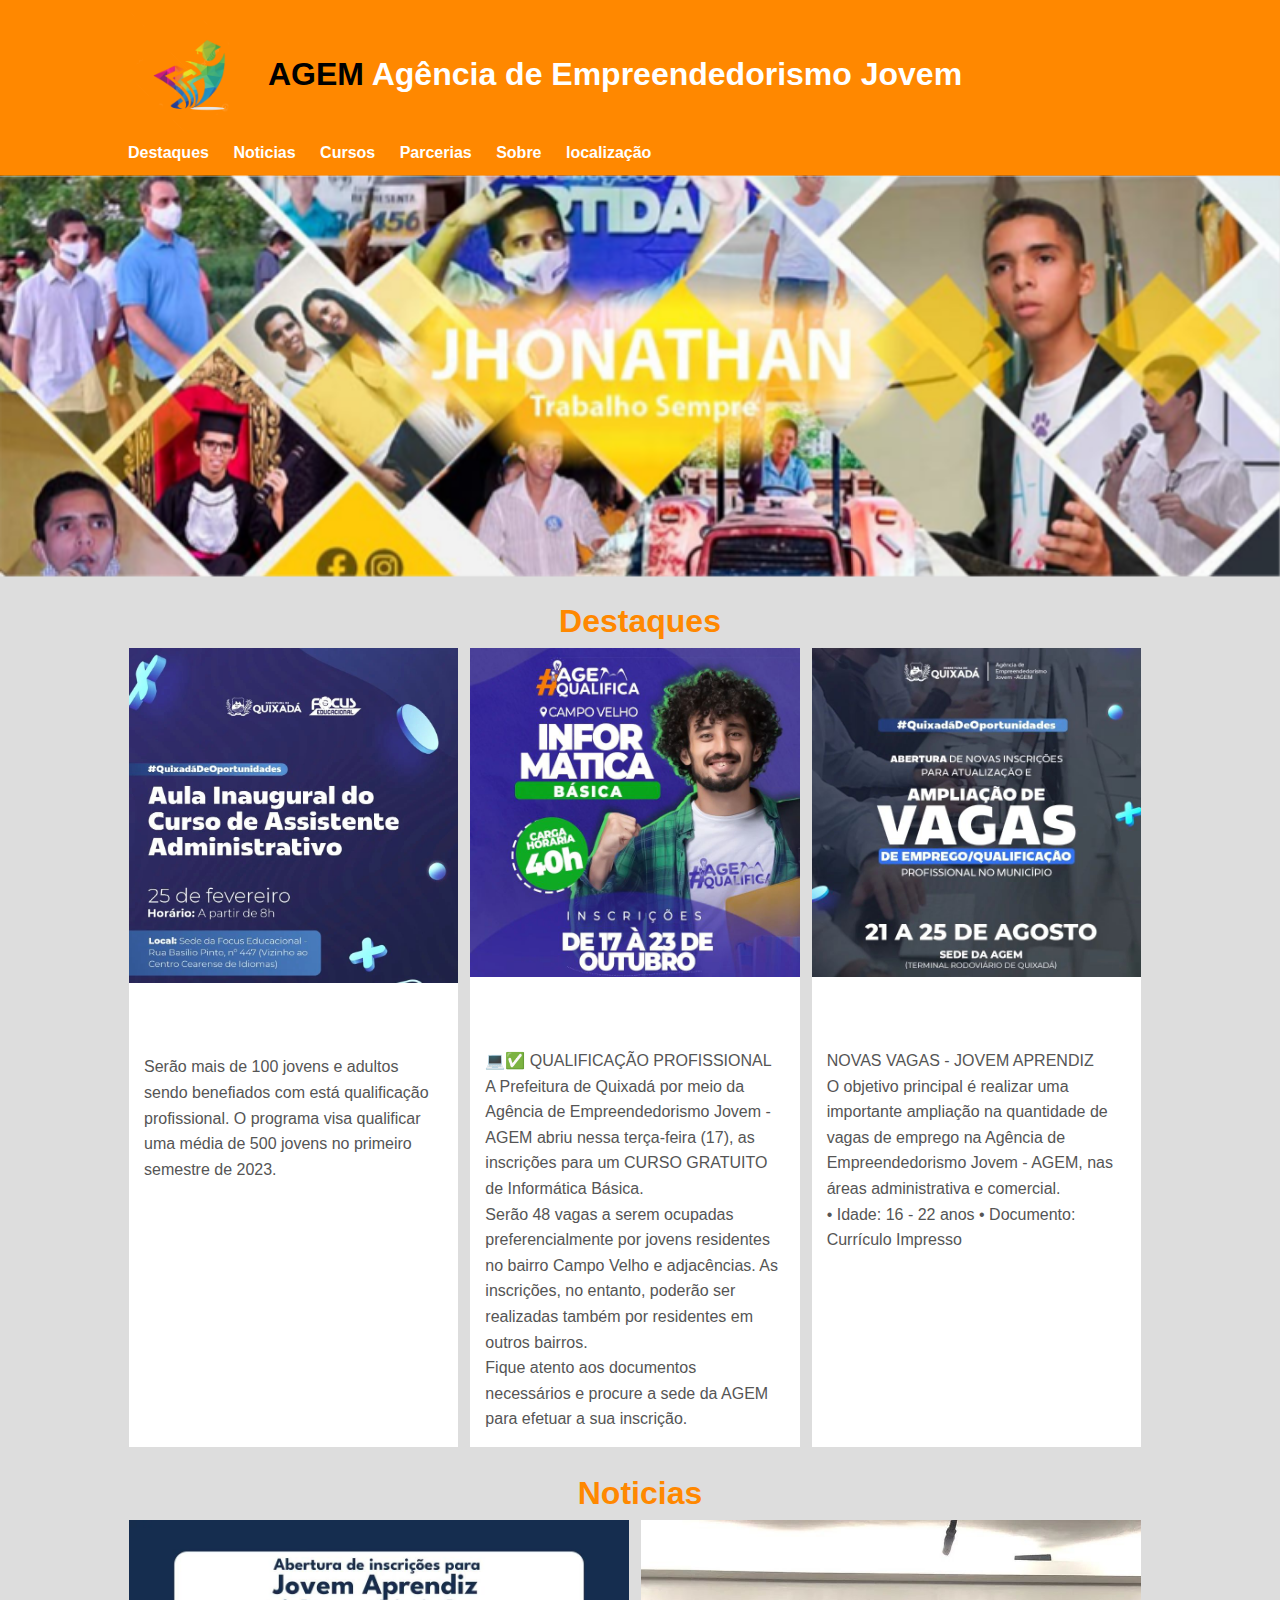
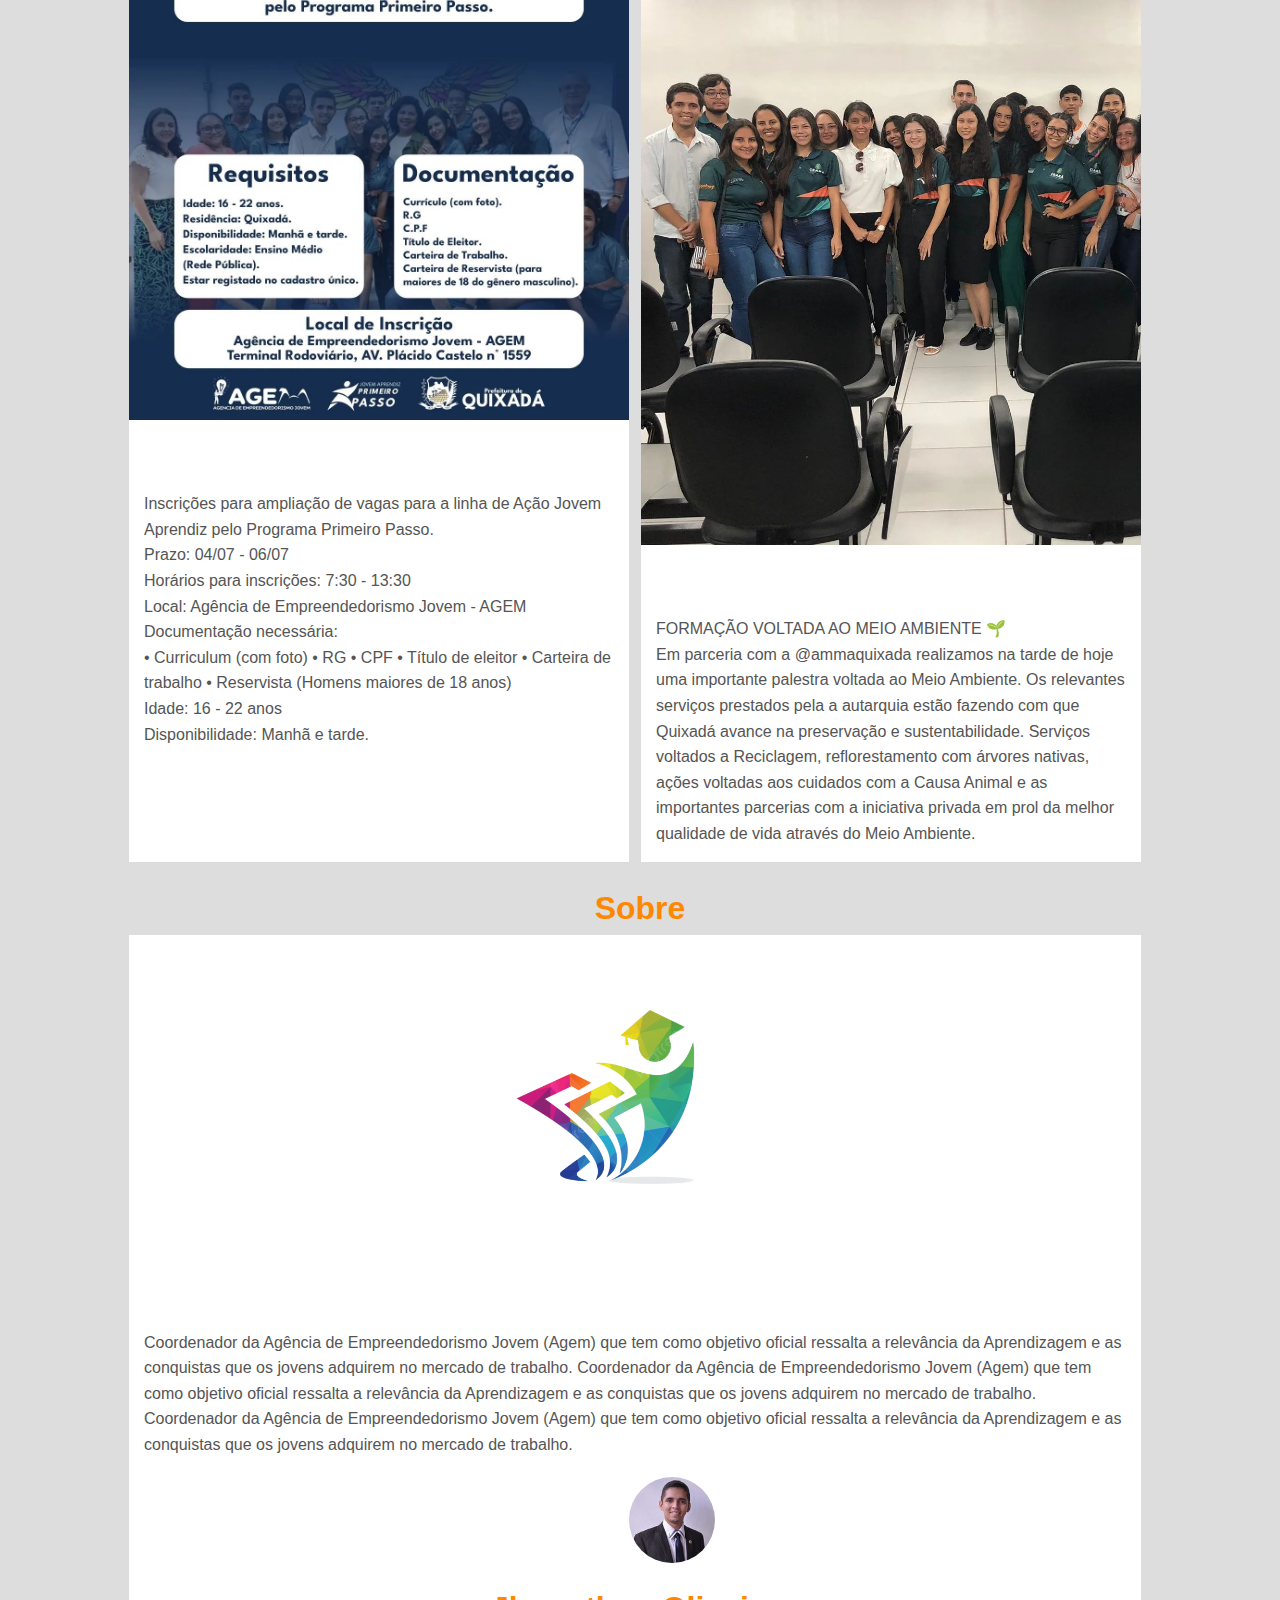
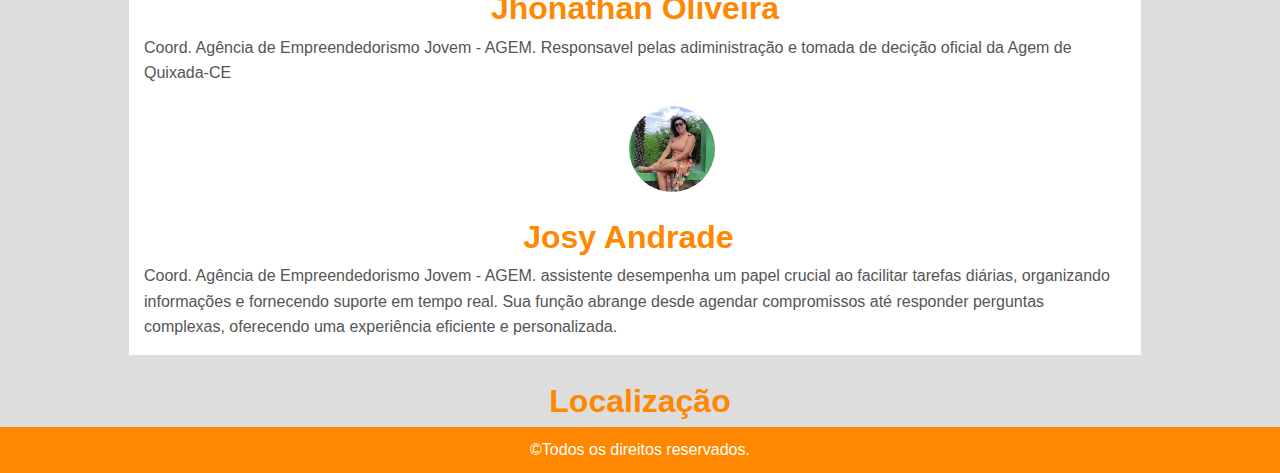
==== commit ed307c9e: "atualizando" ====
--- a/index.html
+++ b/index.html
@@ -26,7 +26,7 @@
             <li><a href="./cursos.html">Cursos</a></li>
             <li><a href="./parcerias.html">Parcerias</a></li>
             <li><a href="#sobre">Sobre</a></li>
-            <li><a href="#">localização</a></li>
+            <li><a href="#Localização">localização</a></li>
           </ul>
         </nav>
       </div>
@@ -193,8 +193,19 @@
           </div>
         </article>
 
+    
+      </section>
+
+      <h1 id="Localização" class="principal">Localização</h1>
+      <section id="main-content">
+  
+          <article>
+
+            
+          </article>
+        
+
         </section>
-    
     </div>
 
     <footer>
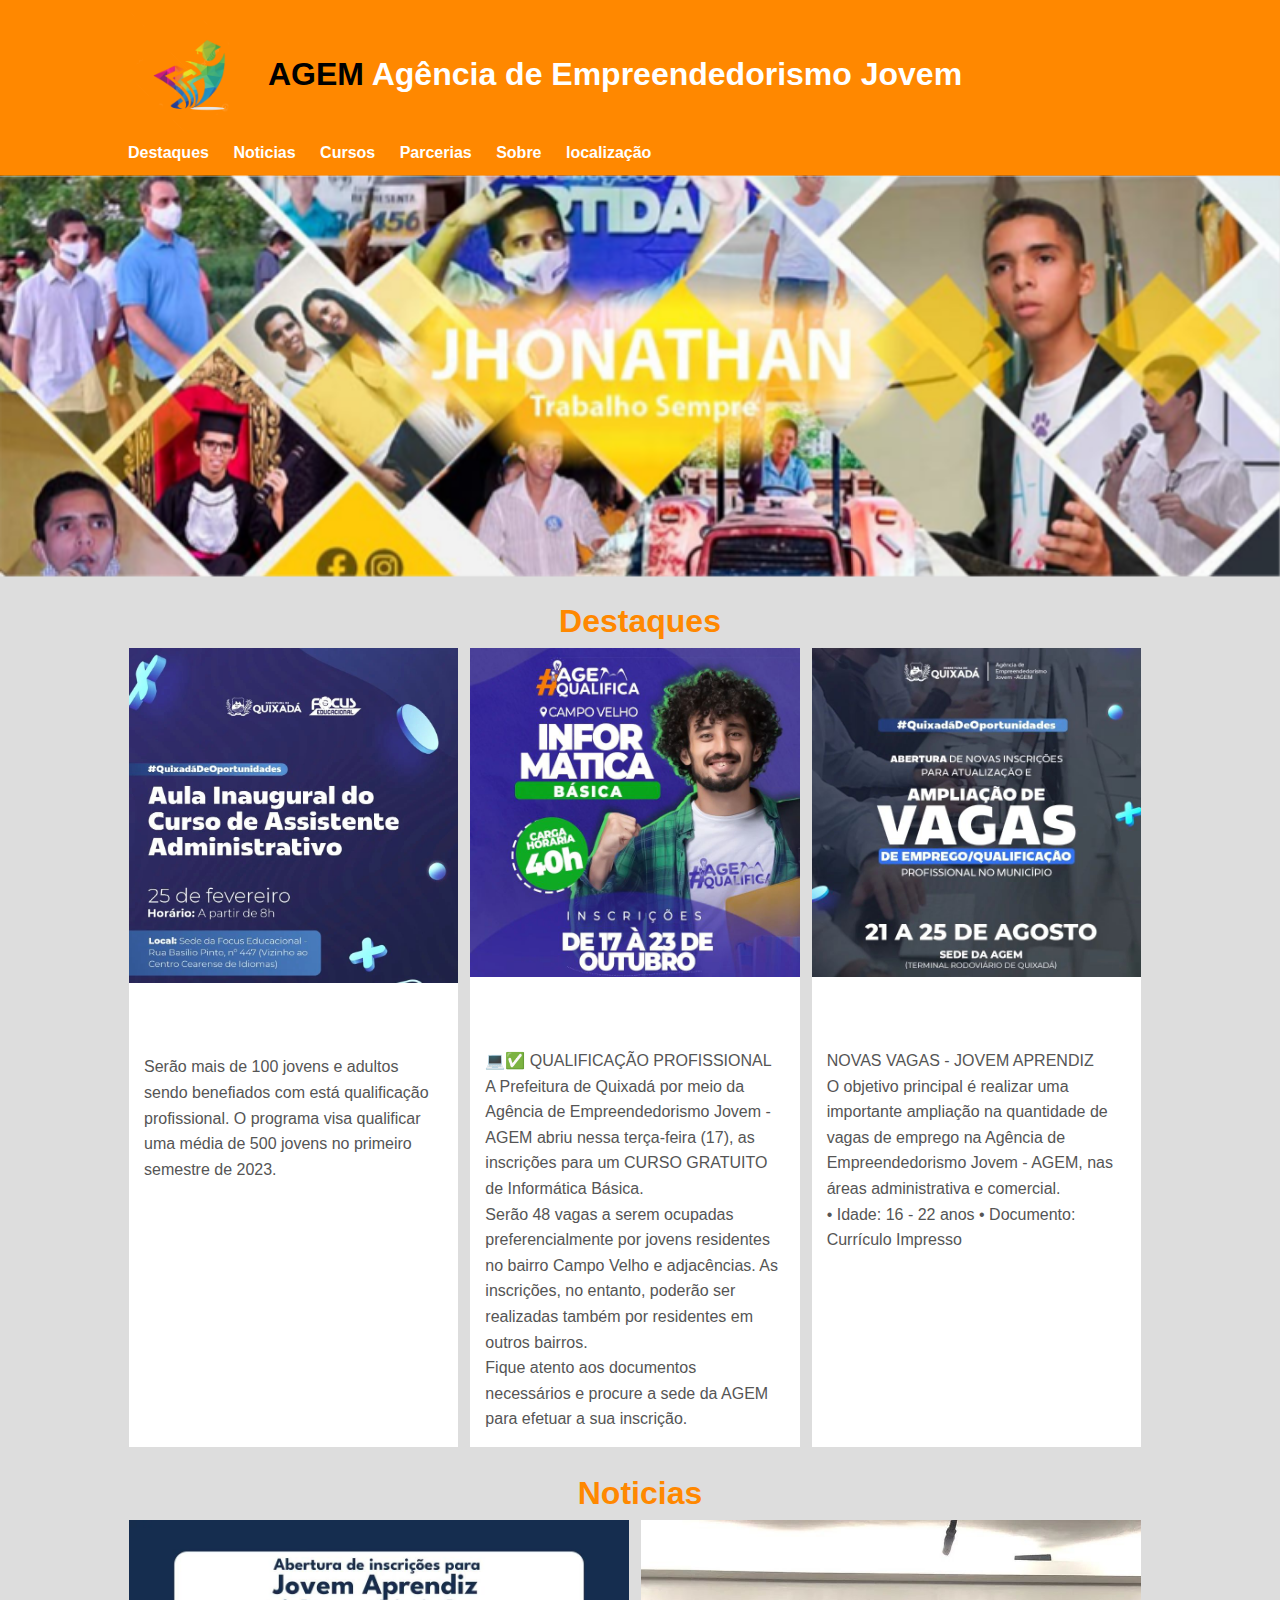
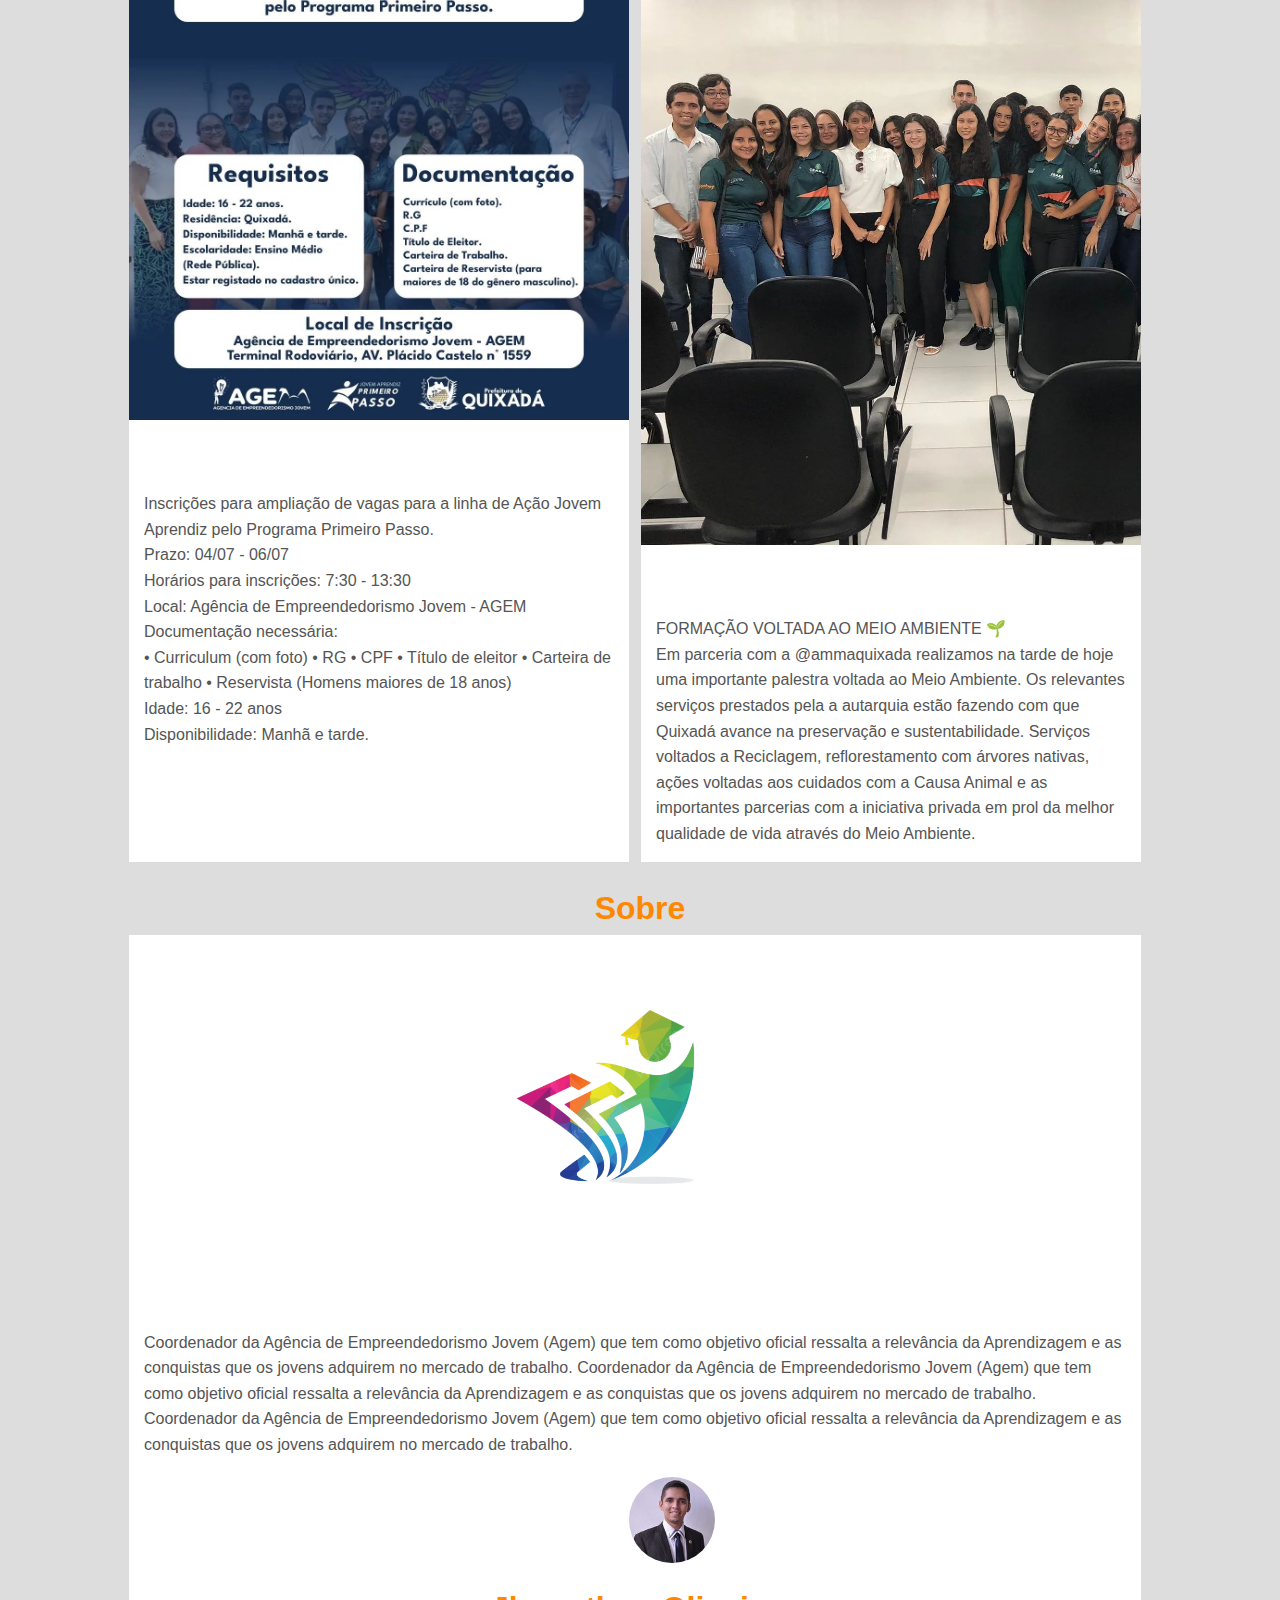
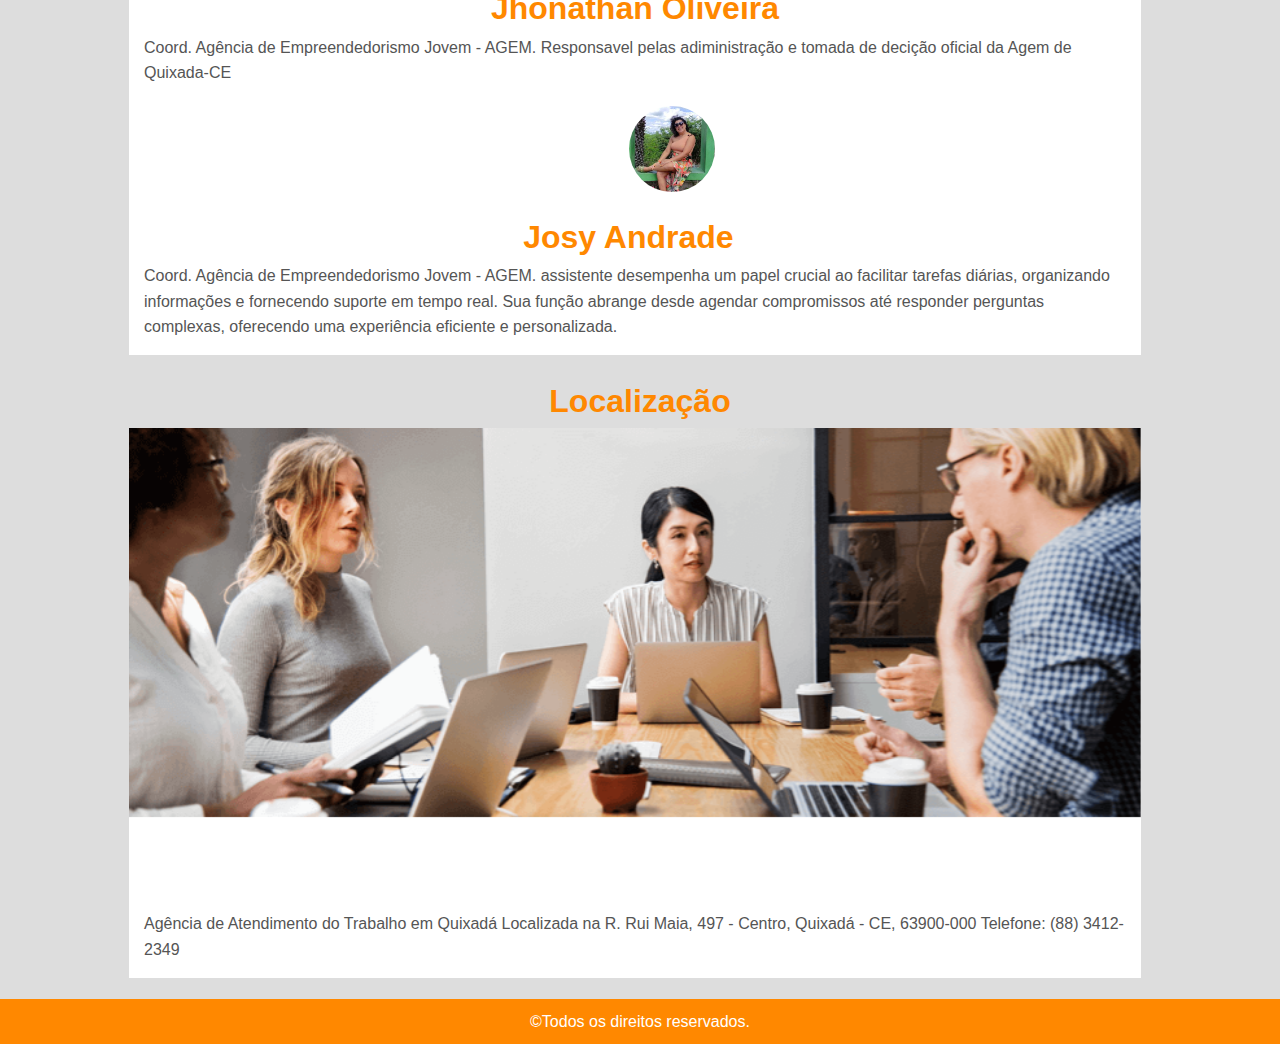
==== commit 32a89a81: "atualizando" ====
--- a/index.html
+++ b/index.html
@@ -199,8 +199,37 @@
       <h1 id="Localização" class="principal">Localização</h1>
       <section id="main-content">
   
-          <article>
-
+        <article  class="more-news">
+          <div class="swiper-container">
+            <div class="swiper-wrapper">
+              <div class="swiper-slide">
+              <a href="#" ><img src="./img/slide3.png" alt="Slide 1" /> </a>
+                <div class="slide-caption">
+        
+                </div>
+              </div>
+              <div class="swiper-slide">
+                <a href="#" ><img src="./img/slide3.png" alt="Slide 2" /> </a>
+                <div class="slide-caption">
+            
+                </div>
+              </div>
+              <div class="swiper-slide">
+                <a href="#" ><img src="./img/slide3.png" alt="Slide 3" /> </a>
+                <div class="slide-caption">
+                
+                </div>
+              </div>
+            </div>
+            <!-- Adicione a navegação do Swiper -->
+          </div>
+          <div class="text">
+            <h2>Mais Notícias 1</h2>
+            <p> Agência de Atendimento do Trabalho em Quixadá
+              Localizada na R. Rui Maia, 497 - Centro, Quixadá - CE, 63900-000
+              Telefone: (88) 3412-2349
+            </p>
+            
             
           </article>
         
